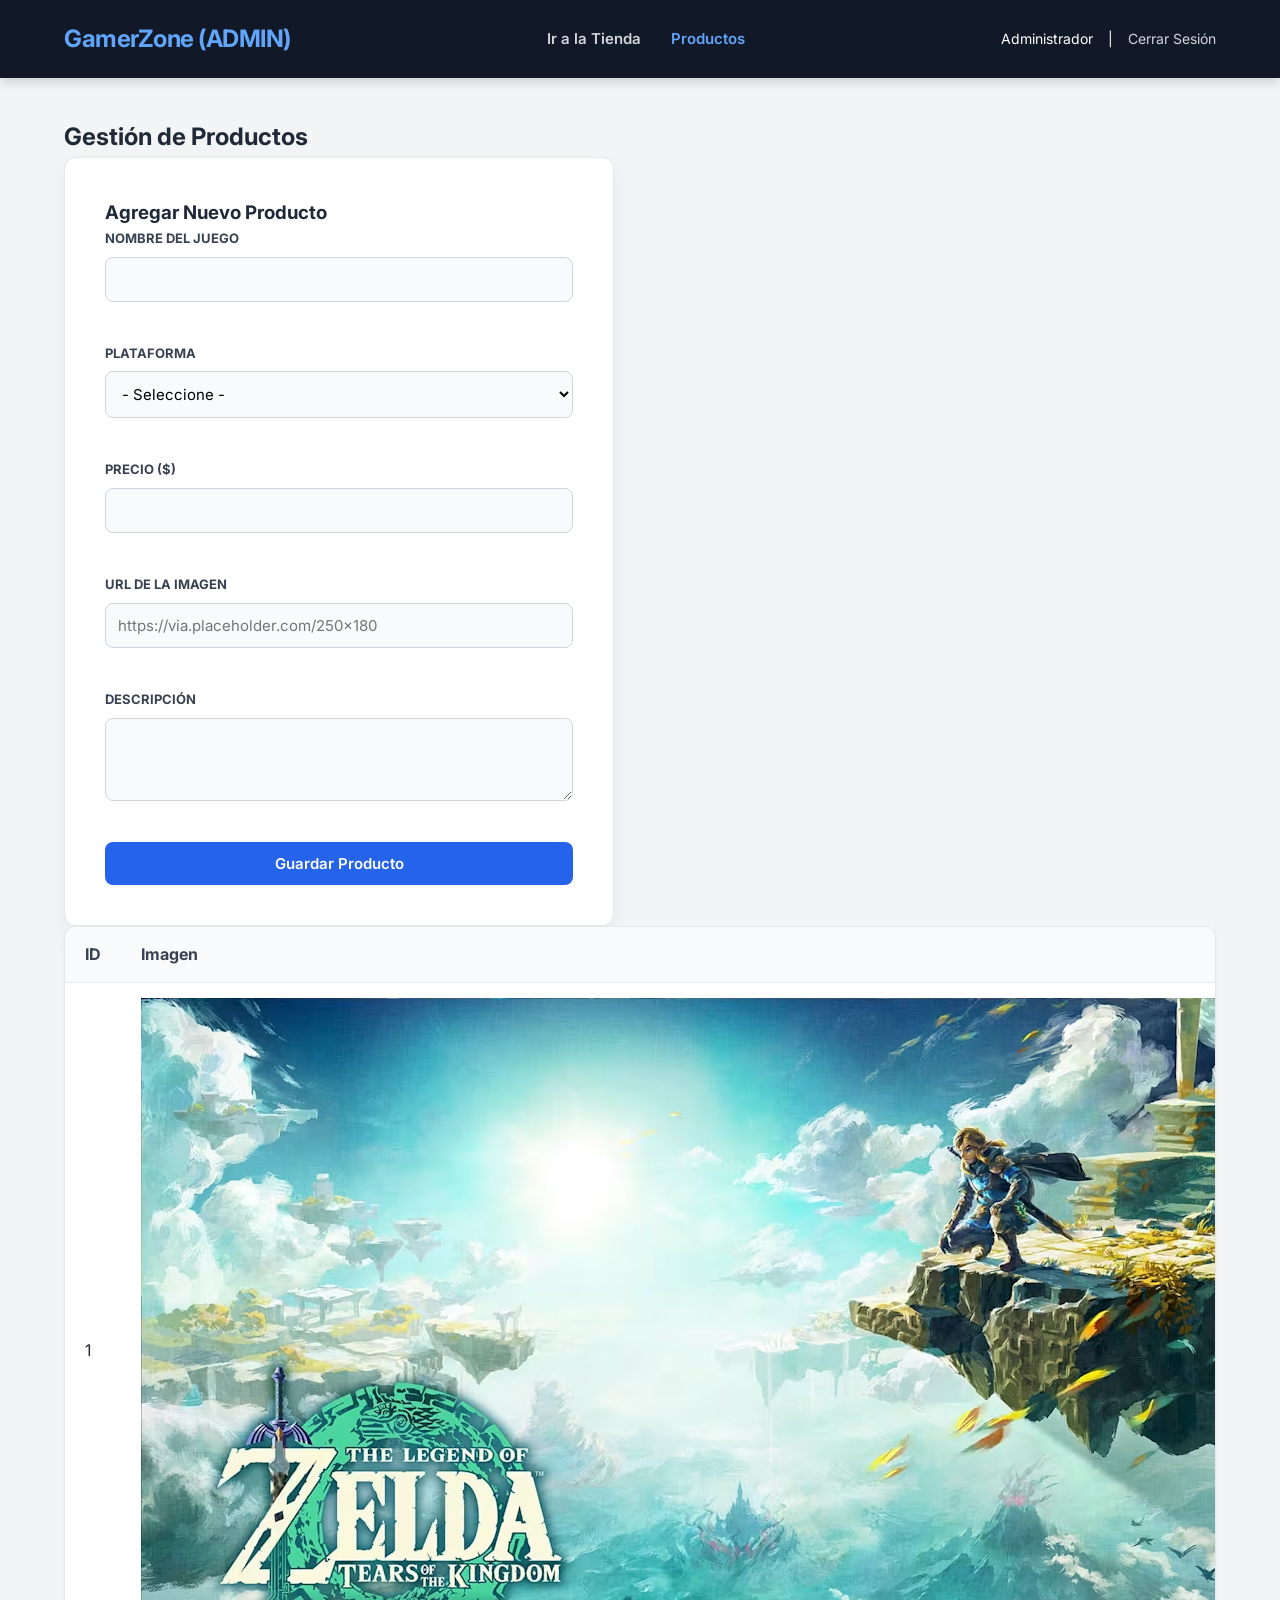
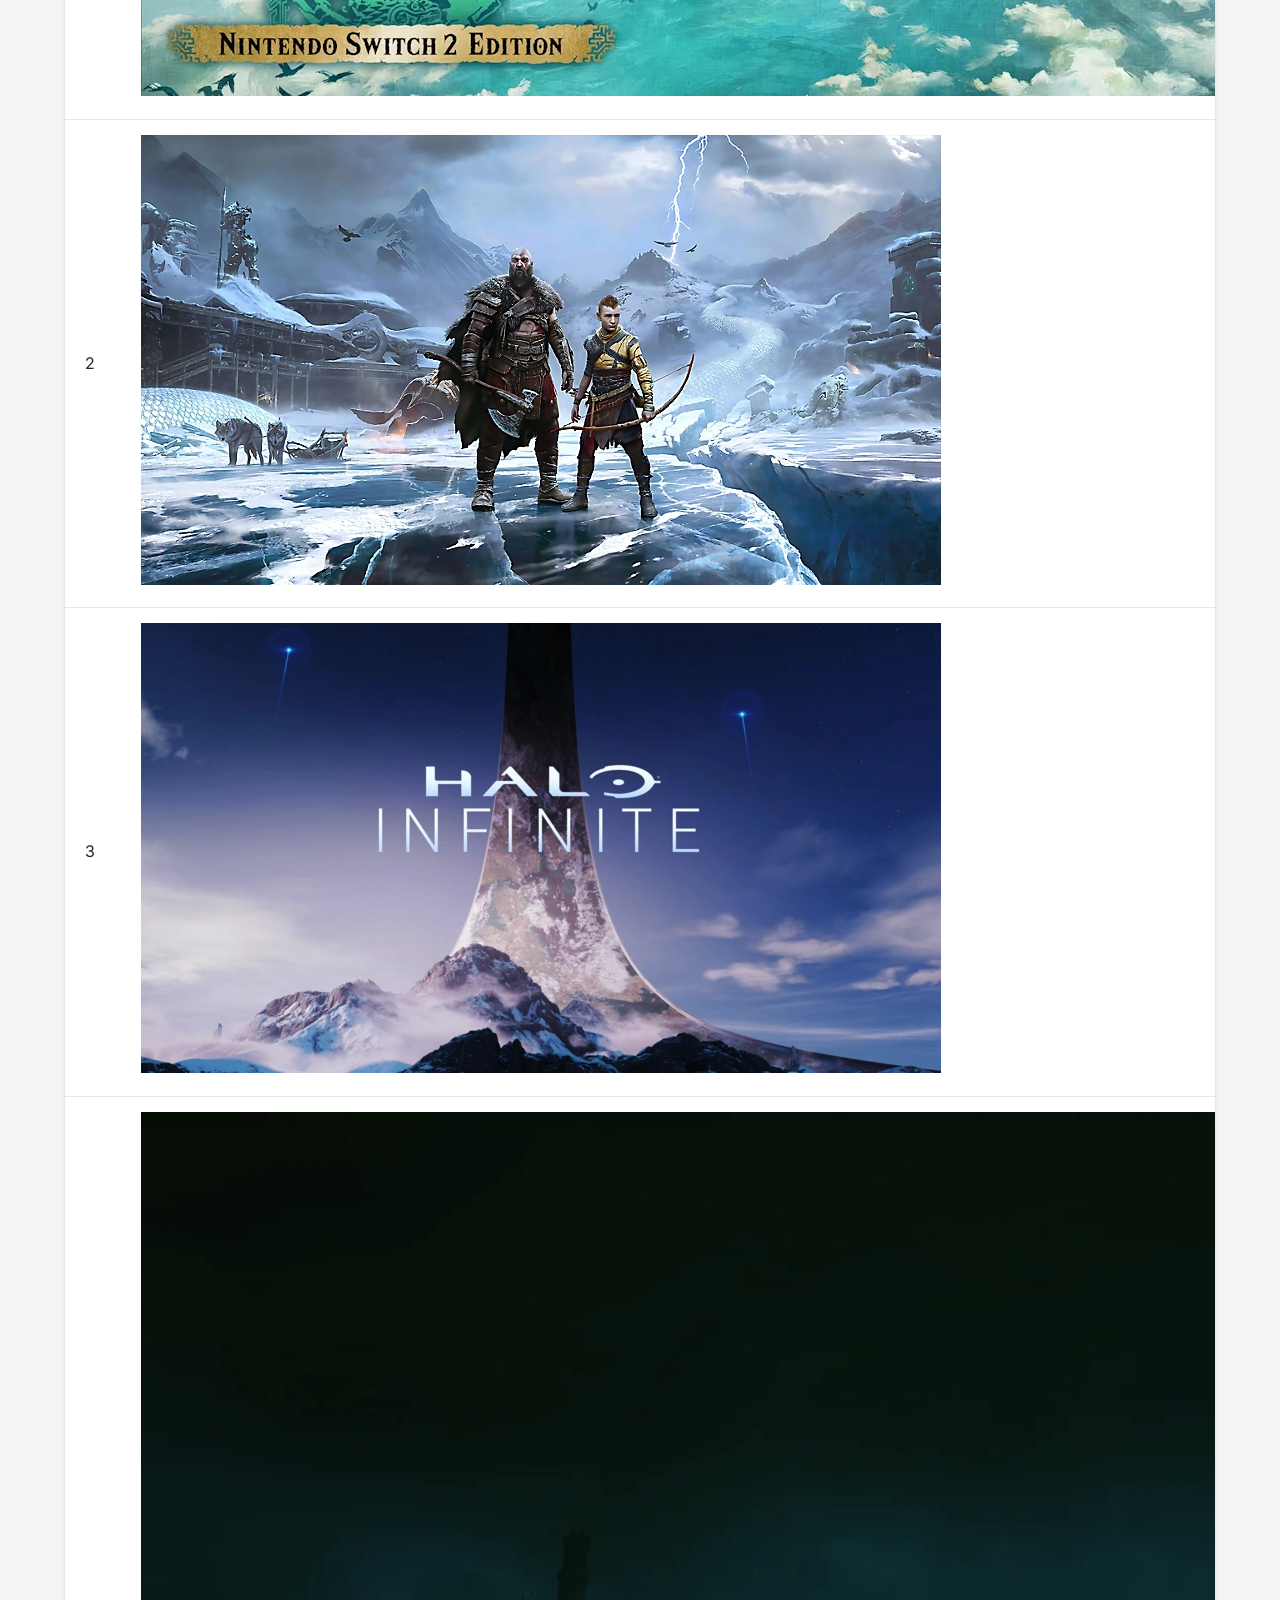
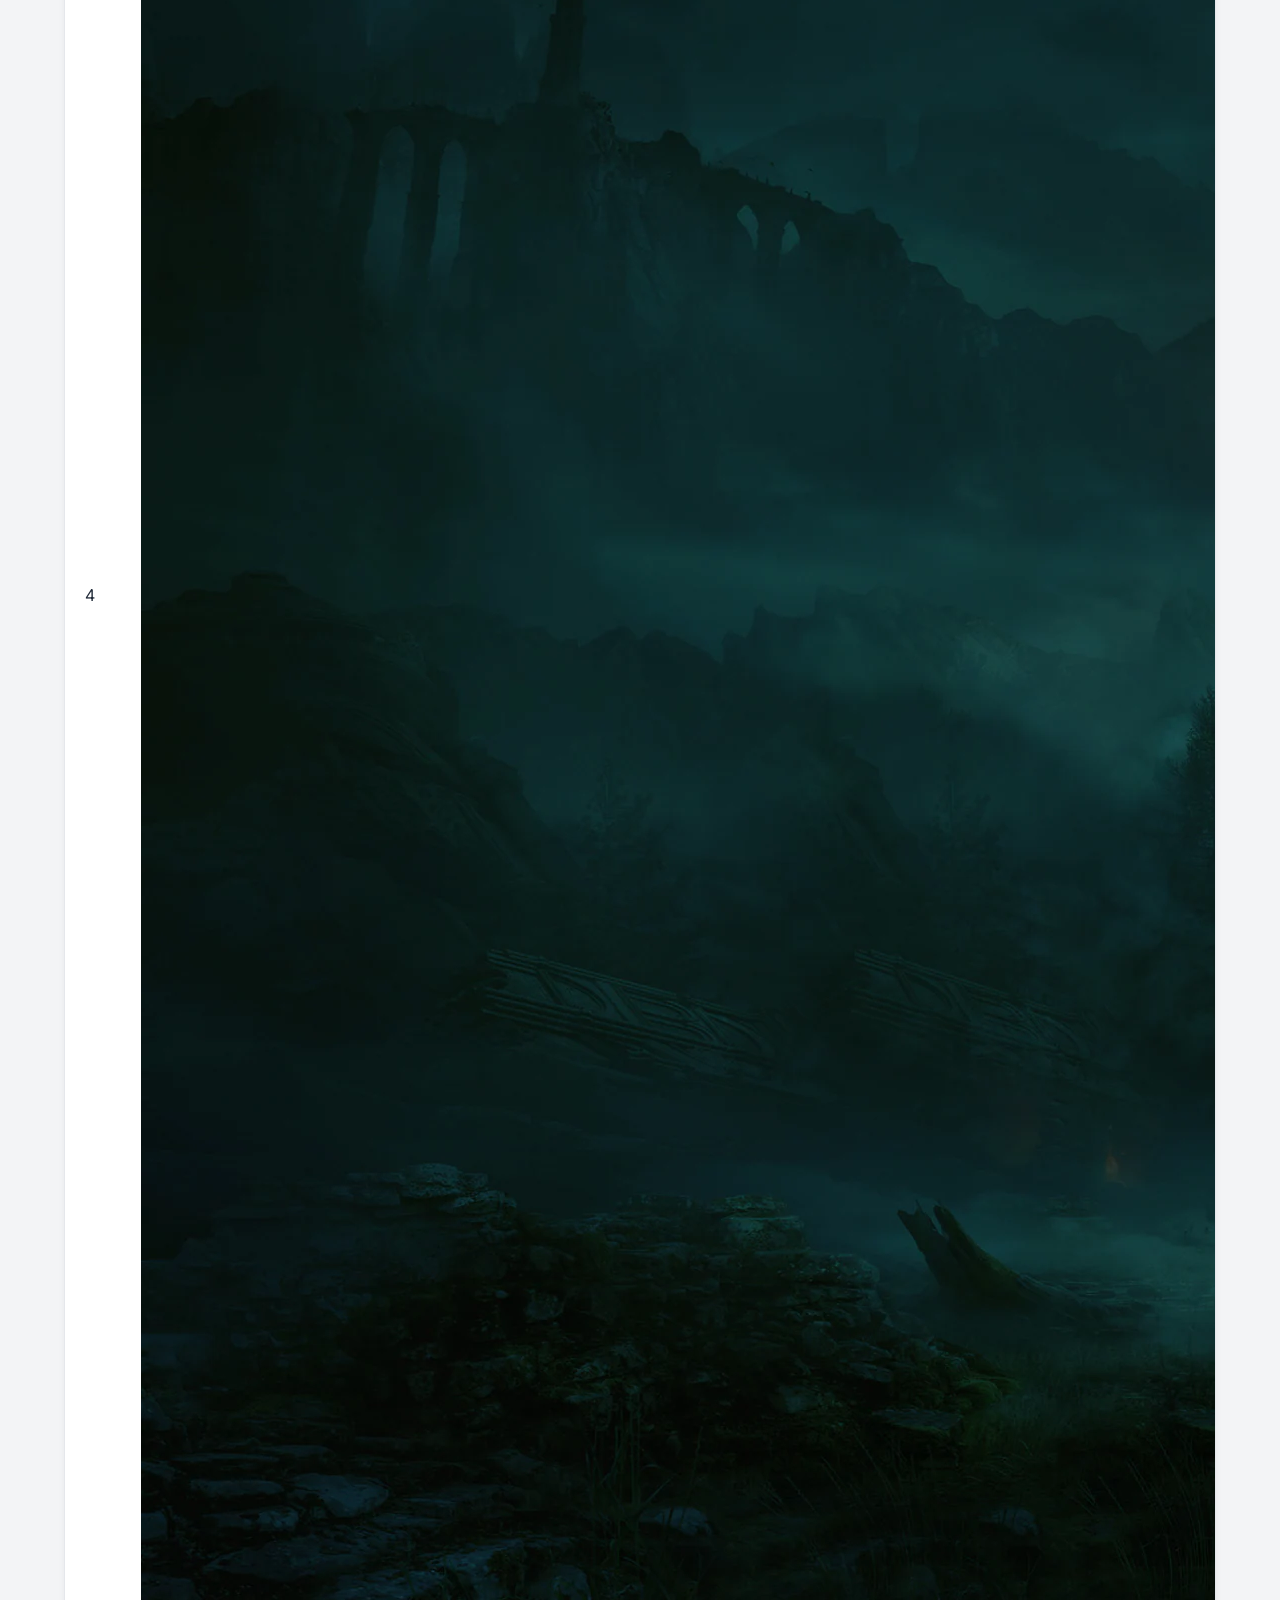
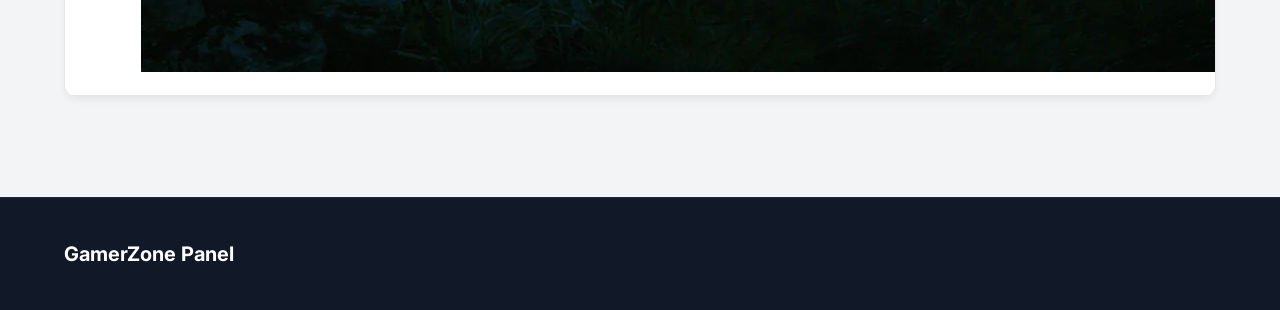
==== admin-productos.html @ f662b7b7 "Primer commit FullStack2" ====
<!DOCTYPE html>
<html lang="es">
<head>
    <meta charset="UTF-8">
    <meta name="viewport" content="width=device-width, initial-scale=1.0">
    <title>GamerZone | Panel de Administración</title>
    <link rel="stylesheet" href="css/style.css">
</head>
<body>

    <header>
        <div class="logo">
            <h1>GamerZone (ADMIN)</h1>
        </div>
        <nav>
            <ul class="nav-links">
                <li><a href="index.html">Ir a la Tienda</a></li>
                <li><a href="admin-productos.html" class="active">Productos</a></li>
            </ul>
        </nav>
        <div class="user-actions">
            <span>Administrador</span> | 
            <a href="login.html">Cerrar Sesión</a>
        </div>
    </header>

    <main class="admin-container">
        <h2>Gestión de Productos</h2>

        <!-- FORMULARIO DE CREACIÓN Y EDICIÓN -->
        <div class="form-box admin-form-box">
            <h3 id="form-titulo">Agregar Nuevo Producto</h3>
            <form id="form-admin-producto" novalidate>
                <input type="hidden" id="prod-id">

                <div class="form-row">
                    <div class="form-group">
                        <label for="prod-nombre">NOMBRE DEL JUEGO</label>
                        <input type="text" id="prod-nombre" maxlength="100">
                        <span class="error-msg" id="error-prod-nombre"></span>
                    </div>

                    <div class="form-group">
                        <label for="prod-plataforma">PLATAFORMA</label>
                        <select id="prod-plataforma">
                            <option value="">- Seleccione -</option>
                            <option value="PlayStation 5">PlayStation 5</option>
                            <option value="Xbox Series X">Xbox Series X</option>
                            <option value="Nintendo Switch">Nintendo Switch</option>
                            <option value="PC / Steam">PC / Steam</option>
                        </select>
                        <span class="error-msg" id="error-prod-plataforma"></span>
                    </div>
                </div>

                <div class="form-row">
                    <div class="form-group">
                        <label for="prod-precio">PRECIO ($)</label>
                        <input type="number" id="prod-precio" min="1">
                        <span class="error-msg" id="error-prod-precio"></span>
                    </div>

                    <div class="form-group">
                        <label for="prod-imagen">URL DE LA IMAGEN</label>
                        <input type="text" id="prod-imagen" placeholder="https://via.placeholder.com/250x180">
                        <span class="error-msg" id="error-prod-imagen"></span>
                    </div>
                </div>

                <div class="form-group">
                    <label for="prod-descripcion">DESCRIPCIÓN</label>
                    <textarea id="prod-descripcion" rows="3" maxlength="300"></textarea>
                    <span class="error-msg" id="error-prod-descripcion"></span>
                </div>

                <div class="admin-btn-group">
                    <button type="submit" class="btn-submit" id="btn-guardar-prod">Guardar Producto</button>
                    <button type="button" class="btn-cancelar" id="btn-cancelar-prod" onclick="limpiarFormularioAdmin()" style="display:none;">Cancelar Edición</button>
                </div>
            </form>
        </div>

        <!-- TABLA DE PRODUCTOS -->
        <div class="table-responsive">
            <table class="admin-table">
                <thead>
                    <tr>
                        <th>ID</th>
                        <th>Imagen</th>
                        <th>Nombre</th>
                        <th>Plataforma</th>
                        <th>Precio</th>
                        <th>Acciones</th>
                    </tr>
                </thead>
                <tbody id="tabla-productos-body">
                    <!-- Se renderiza desde JS -->
                </tbody>
            </table>
        </div>
    </main>

    <footer>
        <div class="footer-content">
            <div class="footer-logo">GamerZone Panel</div>
        </div>
    </footer>

    <script src="js/productos.js"></script>
    <script src="js/admin.js"></script>
</body>
</html>
---- css/style.css ----
@import url('https://fonts.googleapis.com/css2?family=Inter:wght@400;600;700&display=swap');

/* RESET GENERAL */
* {
    margin: 0;
    padding: 0;
    box-sizing: border-box;
    font-family: 'Inter', system-ui, sans-serif;
}

body {
    background-color: #f3f4f6; /* Gris muy claro y moderno */
    color: #1f2937;
    line-height: 1.6;
}

/* CABECERA Y NAVEGACIÓN (Estilo Dark) */
header {
    display: flex;
    justify-content: space-between;
    align-items: center;
    padding: 20px 5%;
    background-color: #111827;
    color: white;
    box-shadow: 0 4px 10px rgba(0, 0, 0, 0.15);
    position: sticky;
    top: 0;
    z-index: 100;
}

header .logo h1 {
    font-size: 24px;
    font-weight: 700;
    color: #60a5fa; /* Azul gamer */
    letter-spacing: -0.5px;
}

nav .nav-links {
    list-style: none;
    display: flex;
    gap: 30px;
}

nav .nav-links a {
    text-decoration: none;
    color: #d1d5db;
    font-weight: 600;
    font-size: 15px;
    transition: color 0.3s ease;
}

nav .nav-links a.active, nav .nav-links a:hover {
    color: #60a5fa;
}

.user-actions {
    display: flex;
    align-items: center;
    gap: 15px;
    font-size: 14px;
}

.user-actions a {
    text-decoration: none;
    color: #d1d5db;
    transition: color 0.3s ease;
}

.user-actions a:hover {
    color: white;
}

.cart-icon {
    background: #2563eb;
    padding: 8px 16px;
    border-radius: 20px;
    color: white !important;
    font-weight: 700;
    display: flex;
    align-items: center;
    gap: 5px;
    transition: background 0.3s ease;
}

.cart-icon:hover {
    background: #1d4ed8;
}

/* BANNER PRINCIPAL (HERO) */
main {
    padding: 40px 5%;
}

.hero {
    display: flex;
    justify-content: space-between;
    align-items: center;
    background: linear-gradient(135deg, #1e3a8a 0%, #3b82f6 100%);
    color: white;
    padding: 60px;
    border-radius: 16px;
    margin-bottom: 50px;
    box-shadow: 0 15px 30px rgba(37, 99, 235, 0.2);
}

.hero-text {
    width: 55%;
}

.hero-text h2 {
    font-size: 42px;
    margin-bottom: 15px;
    font-weight: 700;
    line-height: 1.2;
}

.hero-text p {
    font-size: 18px;
    margin-bottom: 30px;
    color: #bfdbfe;
}

.hero-image .placeholder-img {
    width: 350px;
    height: 220px;
    background: rgba(255, 255, 255, 0.1);
    border: 2px dashed rgba(255, 255, 255, 0.4);
    border-radius: 12px;
    display: flex;
    justify-content: center;
    align-items: center;
    font-weight: bold;
    font-size: 18px;
    backdrop-filter: blur(5px);
}

/* GRID Y TARJETAS DE JUEGOS */
.grid-productos {
    display: grid;
    grid-template-columns: repeat(auto-fill, minmax(240px, 1fr));
    gap: 30px;
    margin-top: 30px;
}

.card-producto {
    background-color: #ffffff;
    border: 1px solid #e5e7eb;
    border-radius: 12px;
    padding: 20px;
    text-align: center;
    box-shadow: 0 4px 6px rgba(0,0,0,0.03);
    display: flex;
    flex-direction: column;
    justify-content: space-between;
    transition: transform 0.3s ease, box-shadow 0.3s ease;
}

.card-producto:hover {
    transform: translateY(-8px);
    box-shadow: 0 12px 20px rgba(0,0,0,0.1);
}

.card-producto img {
    width: 100%;
    height: 180px;
    object-fit: cover;
    border-radius: 8px;
    margin-bottom: 15px;
}

.card-producto h4 {
    font-size: 18px;
    margin-bottom: 10px;
    color: #111827;
}

.card-producto .plataforma {
    font-size: 12px;
    background-color: #e0f2fe;
    color: #0369a1;
    font-weight: 700;
    padding: 4px 10px;
    border-radius: 20px;
    display: inline-block;
    margin-bottom: 12px;
}

.card-producto .precio {
    font-size: 22px;
    font-weight: 800;
    color: #16a34a; /* Verde precio */
    margin-bottom: 20px;
}

/* BOTONES GLOBALES */
.btn-primary, .btn-submit, .btn-pagar {
    display: inline-block;
    width: 100%;
    padding: 12px 20px;
    background-color: #2563eb;
    color: #ffffff;
    border: none;
    text-decoration: none;
    font-weight: 600;
    font-size: 15px;
    border-radius: 8px;
    cursor: pointer;
    transition: background-color 0.3s ease;
}

.btn-primary:hover, .btn-submit:hover, .btn-pagar:hover {
    background-color: #1d4ed8;
}

/* FORMULARIOS (LOGIN, REGISTRO, ADMIN) */
.form-container {
    display: flex;
    justify-content: center;
    align-items: center;
    padding: 40px 0;
}

.form-box {
    background: #fff;
    border: 1px solid #e5e7eb;
    padding: 40px;
    width: 100%;
    max-width: 550px;
    border-radius: 12px;
    box-shadow: 0 10px 25px rgba(0,0,0,0.05);
}

.form-header {
    text-align: center;
    margin-bottom: 30px;
}

.form-header h2 {
    color: #2563eb;
    margin-bottom: 5px;
}

.form-header h3 {
    color: #6b7280;
    font-size: 16px;
    font-weight: 400;
}

.form-group {
    display: flex;
    flex-direction: column;
    margin-bottom: 18px;
}

.form-group label {
    font-size: 13px;
    font-weight: 700;
    margin-bottom: 8px;
    color: #374151;
}

.form-group input, .form-group select, .form-group textarea {
    padding: 12px;
    border: 1px solid #d1d5db;
    border-radius: 8px;
    font-size: 15px;
    background-color: #f9fafb;
    transition: border-color 0.3s ease, box-shadow 0.3s ease;
}

.form-group input:focus, .form-group select:focus, .form-group textarea:focus {
    outline: none;
    border-color: #2563eb;
    background-color: #fff;
    box-shadow: 0 0 0 3px rgba(37, 99, 235, 0.15);
}

.error-msg {
    color: #ef4444;
    font-size: 12px;
    margin-top: 5px;
    font-weight: 600;
    min-height: 18px;
}

/* CARRITO DE COMPRAS */
.cart-layout {
    display: flex;
    gap: 40px;
    margin-top: 30px;
}

.cart-items {
    flex: 2;
    display: flex;
    flex-direction: column;
    gap: 20px;
}

.item-carrito {
    display: flex;
    align-items: center;
    justify-content: space-between;
    background: #fff;
    padding: 20px;
    border: 1px solid #e5e7eb;
    border-radius: 12px;
    box-shadow: 0 2px 4px rgba(0,0,0,0.02);
}

.item-carrito img {
    width: 100px;
    height: 75px;
    object-fit: cover;
    border-radius: 6px;
}

.info-item {
    flex: 1;
    margin-left: 20px;
}

.controles-cantidad {
    display: flex;
    align-items: center;
    gap: 12px;
    background: #f3f4f6;
    padding: 5px;
    border-radius: 8px;
}

.controles-cantidad button {
    width: 30px;
    height: 30px;
    background: #fff;
    border: 1px solid #d1d5db;
    border-radius: 6px;
    cursor: pointer;
    font-weight: bold;
}

.btn-eliminar {
    background: none;
    border: none;
    cursor: pointer;
    font-size: 22px;
    margin-left: 20px;
    transition: transform 0.2s;
}

.btn-eliminar:hover {
    transform: scale(1.1);
}

.cart-summary {
    flex: 1;
    background: #fff;
    padding: 30px;
    border: 1px solid #e5e7eb;
    border-radius: 12px;
    height: fit-content;
    box-shadow: 0 10px 25px rgba(0,0,0,0.05);
}

.cart-summary h3 {
    margin-bottom: 25px;
    font-size: 24px;
    border-bottom: 2px solid #f3f4f6;
    padding-bottom: 15px;
}

/* TABLA ADMINISTRADOR */
.table-responsive {
    overflow-x: auto;
    background: #fff;
    border-radius: 12px;
    box-shadow: 0 4px 6px rgba(0,0,0,0.05);
    border: 1px solid #e5e7eb;
}

.admin-table {
    width: 100%;
    border-collapse: collapse;
}

.admin-table th, .admin-table td {
    padding: 15px 20px;
    text-align: left;
    border-bottom: 1px solid #e5e7eb;
}

.admin-table th {
    background-color: #f9fafb;
    color: #374151;
    font-weight: 700;
}

.btn-accion {
    padding: 8px 12px;
    border: none;
    border-radius: 6px;
    cursor: pointer;
    font-weight: 600;
    font-size: 13px;
    color: #fff;
}

.btn-editar { background-color: #f59e0b; margin-right: 5px; }
.btn-eliminar-admin { background-color: #ef4444; }

/* FOOTER */
footer {
    background-color: #111827;
    color: #9ca3af;
    padding: 40px 5%;
    margin-top: 60px;
    border-top: 1px solid #1f2937;
}

.footer-content {
    display: flex;
    justify-content: space-between;
    align-items: center;
    flex-wrap: wrap;
    gap: 30px;
}

.footer-logo {
    font-size: 20px;
    font-weight: bold;
    color: #fff;
}

.footer-links a {
    color: #9ca3af;
    text-decoration: none;
    margin: 0 10px;
    transition: color 0.3s ease;
}

.footer-links a:hover {
    color: #60a5fa;
}

.footer-newsletter input {
    padding: 10px;
    border: none;
    border-radius: 6px 0 0 6px;
    outline: none;
}

.footer-newsletter button {
    padding: 10px 20px;
    background-color: #2563eb;
    color: white;
    border: none;
    border-radius: 0 6px 6px 0;
    cursor: pointer;
    font-weight: bold;
}
.logo-img {
    height: 50px; /* Ajusta este valor según el tamaño que quieras */
    width: auto;
    display: block;
}
/* CARRUSEL DE IMÁGENES HERO */
.carousel {
    position: relative;
    width: 380px;
    height: 220px;
    overflow: hidden;
    border-radius: 12px;
    box-shadow: 0 10px 20px rgba(0, 0, 0, 0.3);
}

.carousel-slide {
    display: none;
    width: 100%;
    height: 100%;
}

.carousel-slide.active {
    display: block;
}

.carousel-slide img {
    width: 100%;
    height: 100%;
    object-fit: cover;
}

/* BOTONES DE NAVEGACIÓN */
.carousel-btn {
    position: absolute;
    top: 50%;
    transform: translateY(-50%);
    background: rgba(17, 24, 39, 0.7);
    color: #fff;
    border: none;
    width: 35px;
    height: 35px;
    border-radius: 50%;
    cursor: pointer;
    font-size: 16px;
    display: flex;
    align-items: center;
    justify-content: center;
    transition: background 0.3s ease;
}

.carousel-btn:hover {
    background: #2563eb;
}

.carousel-btn.prev {
    left: 10px;
}

.carousel-btn.next {
    right: 10px;
}
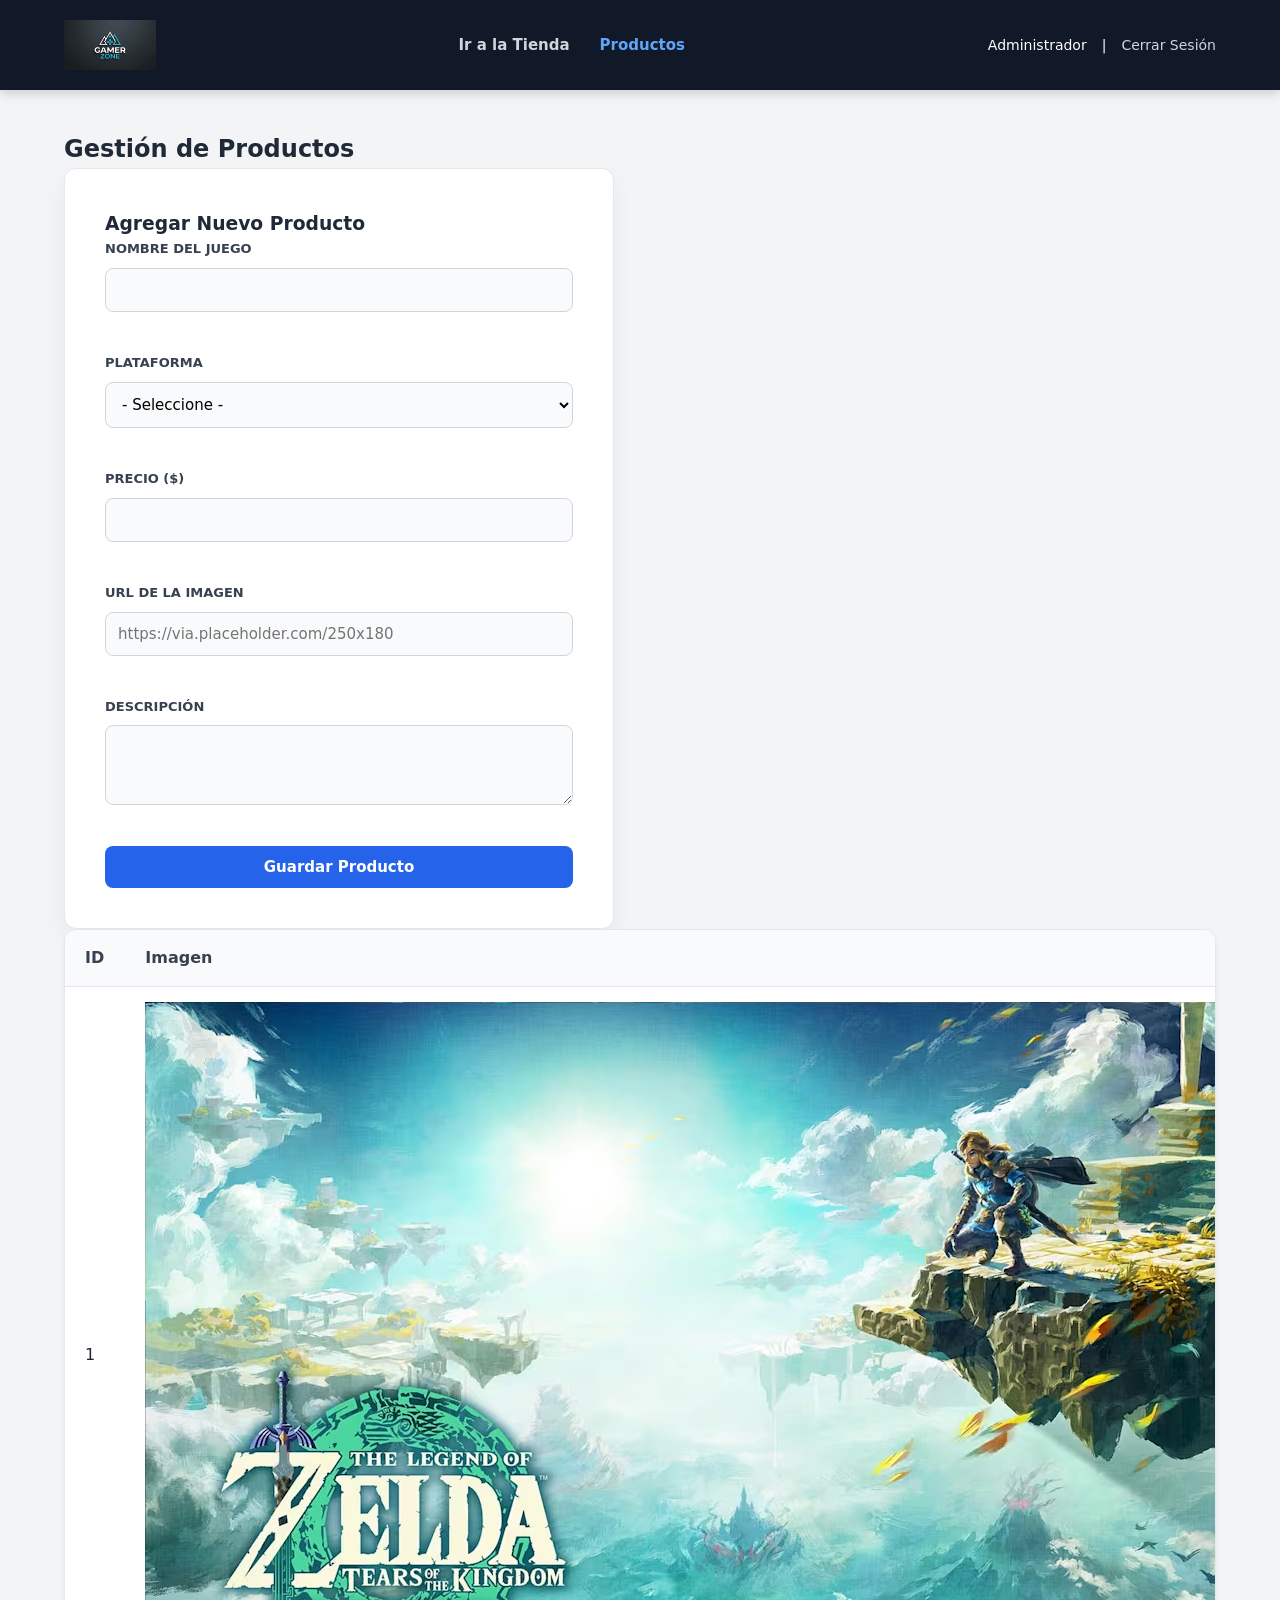
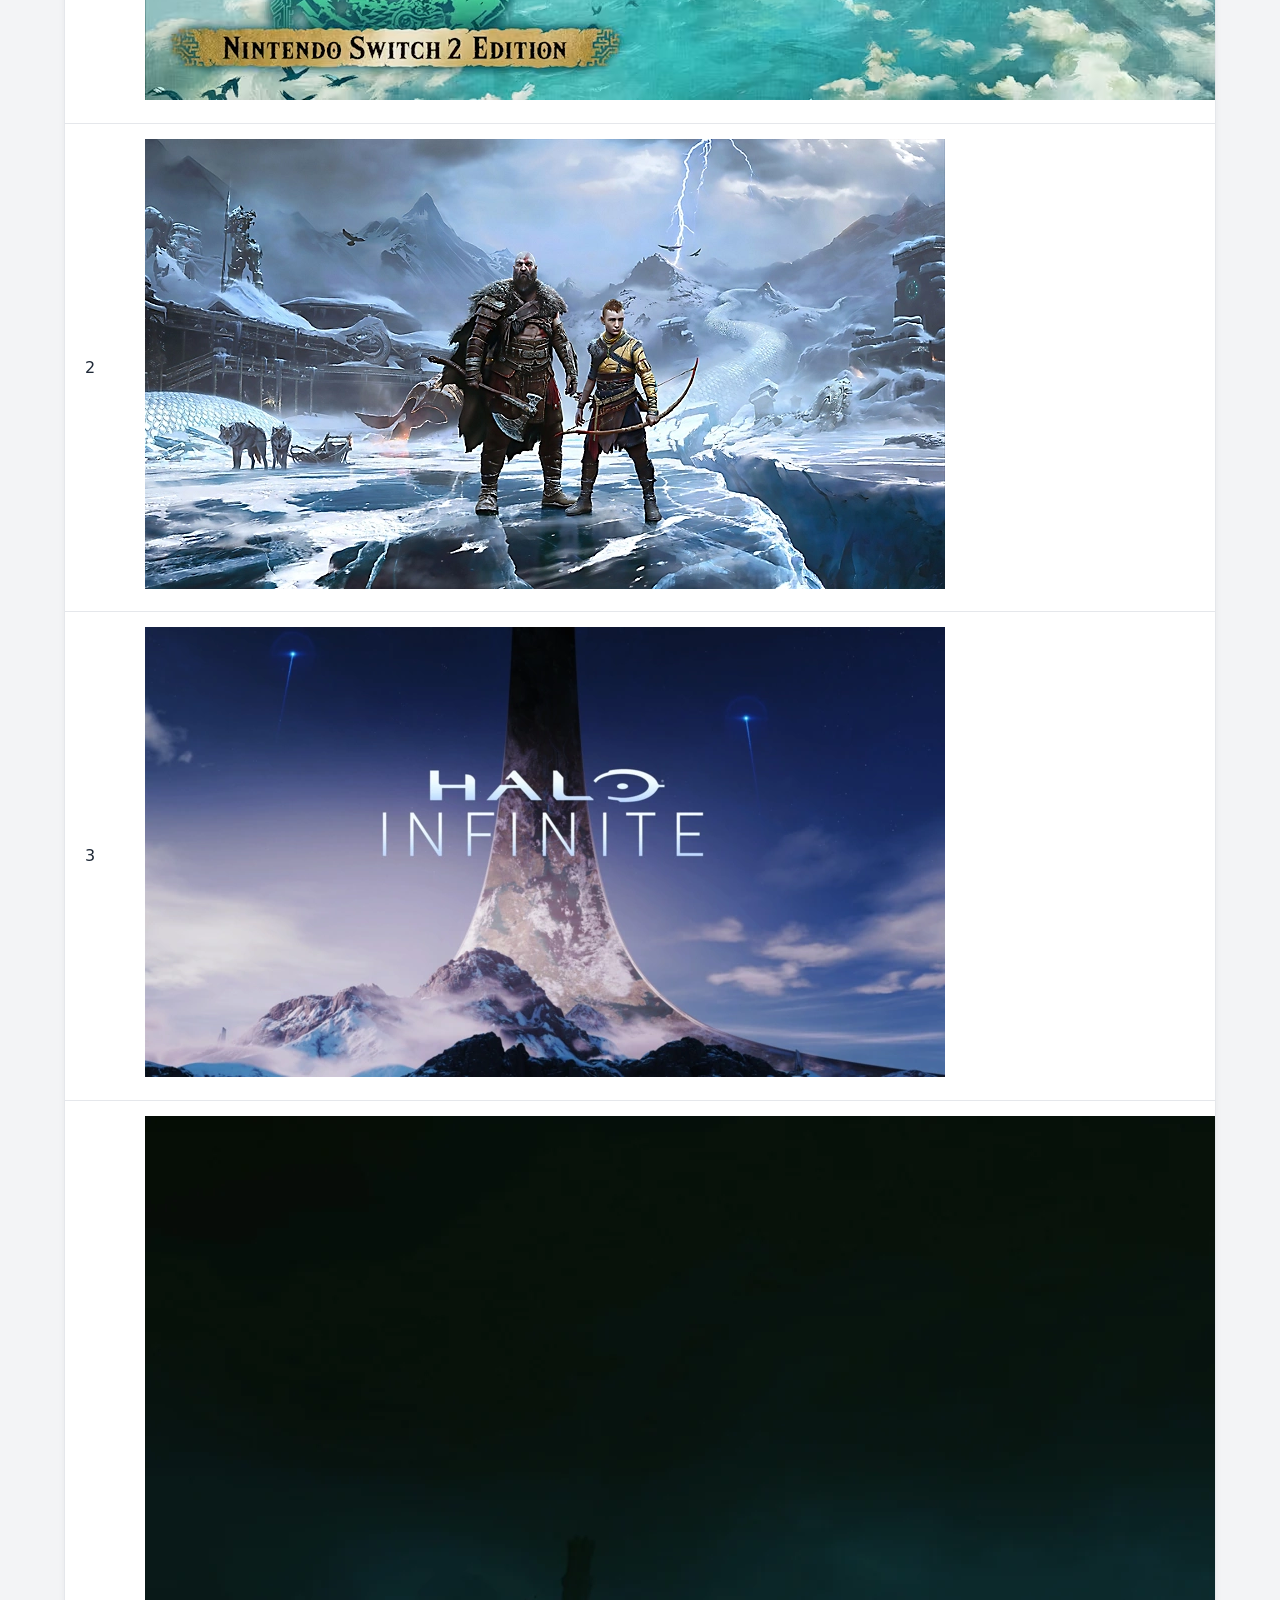
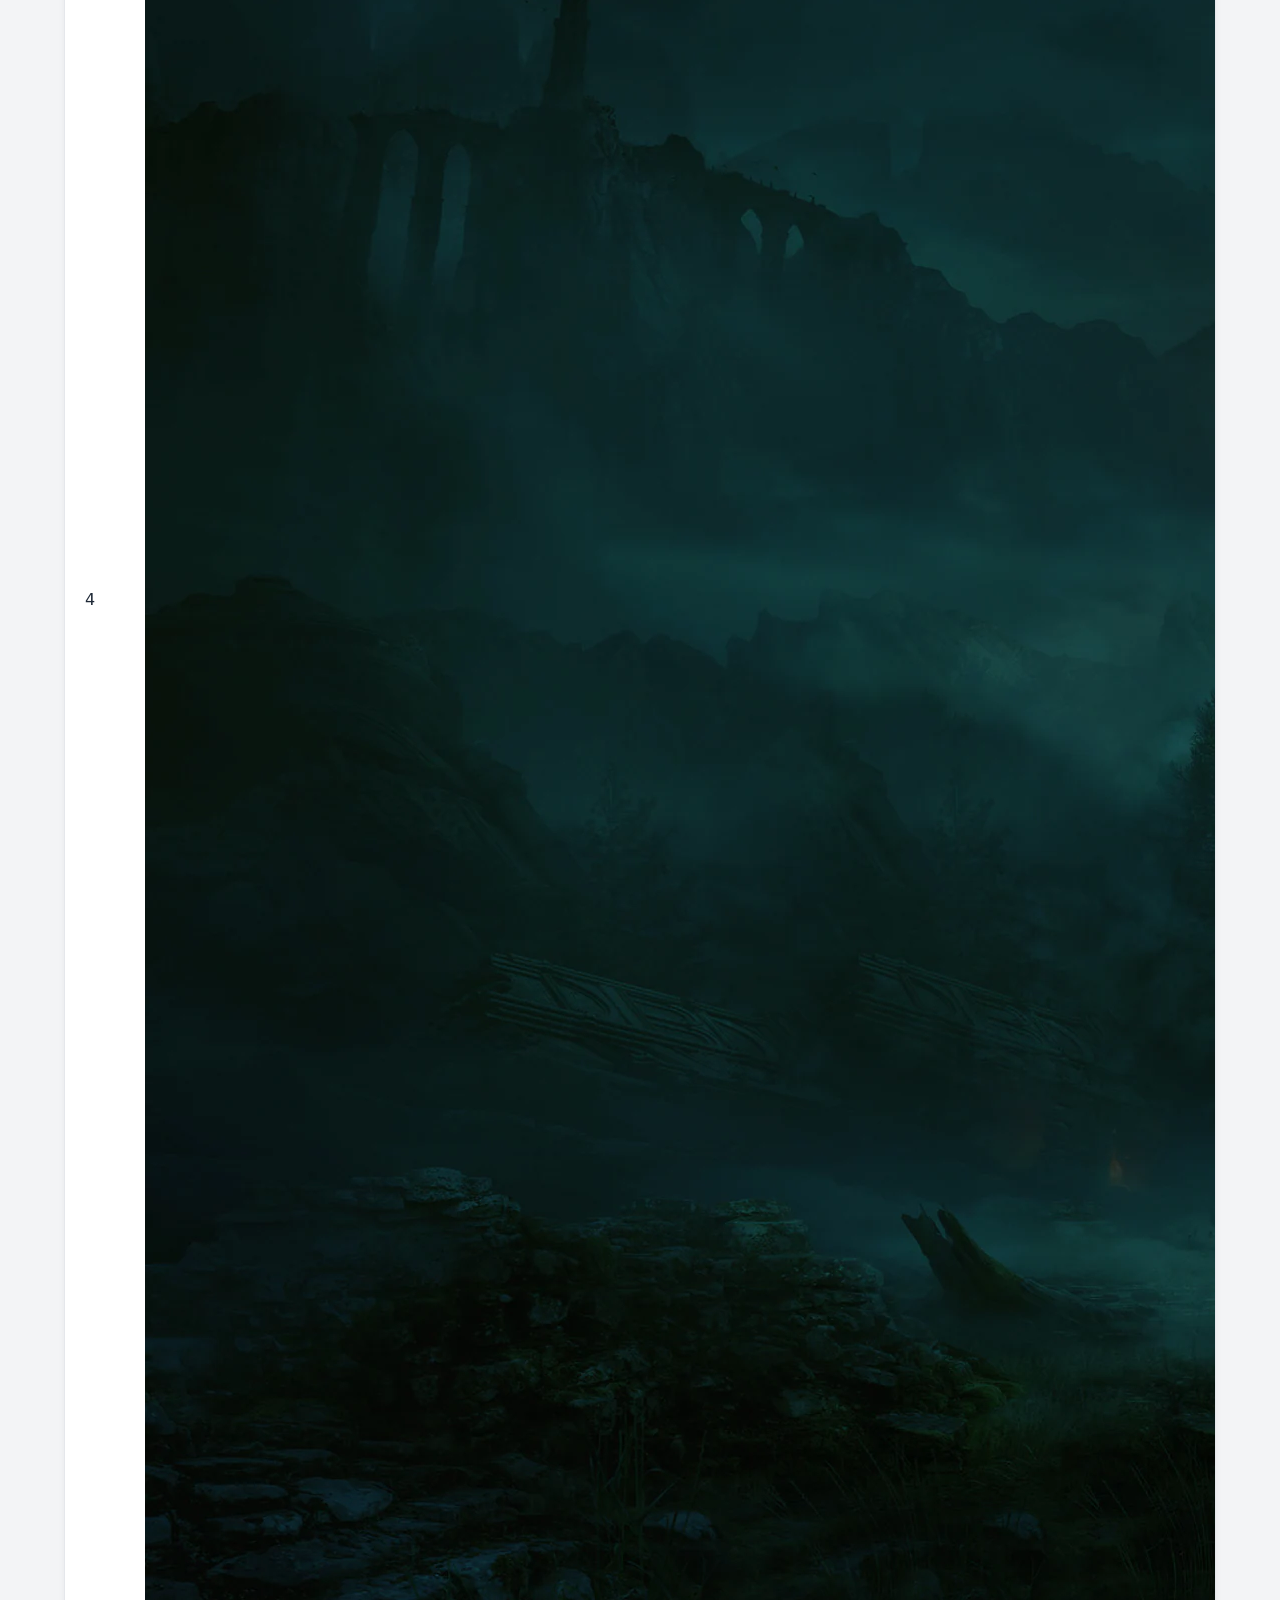
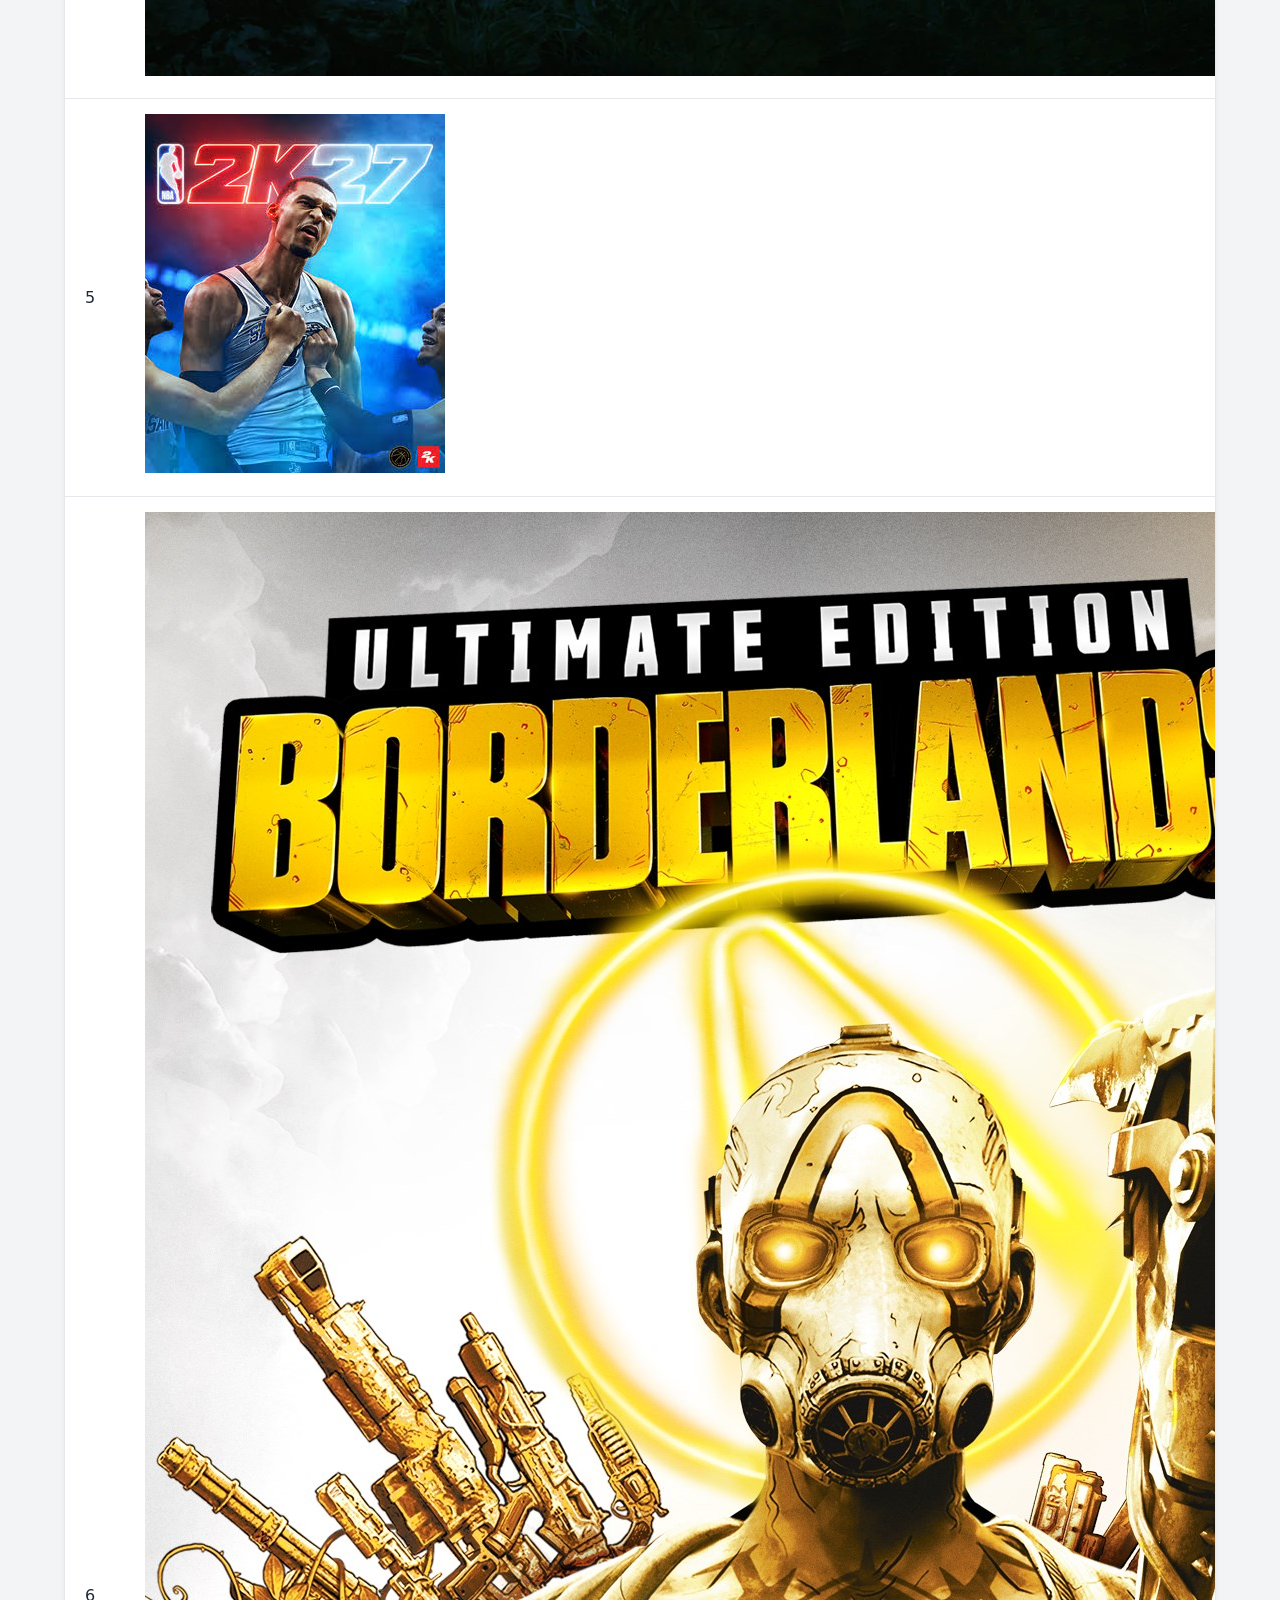
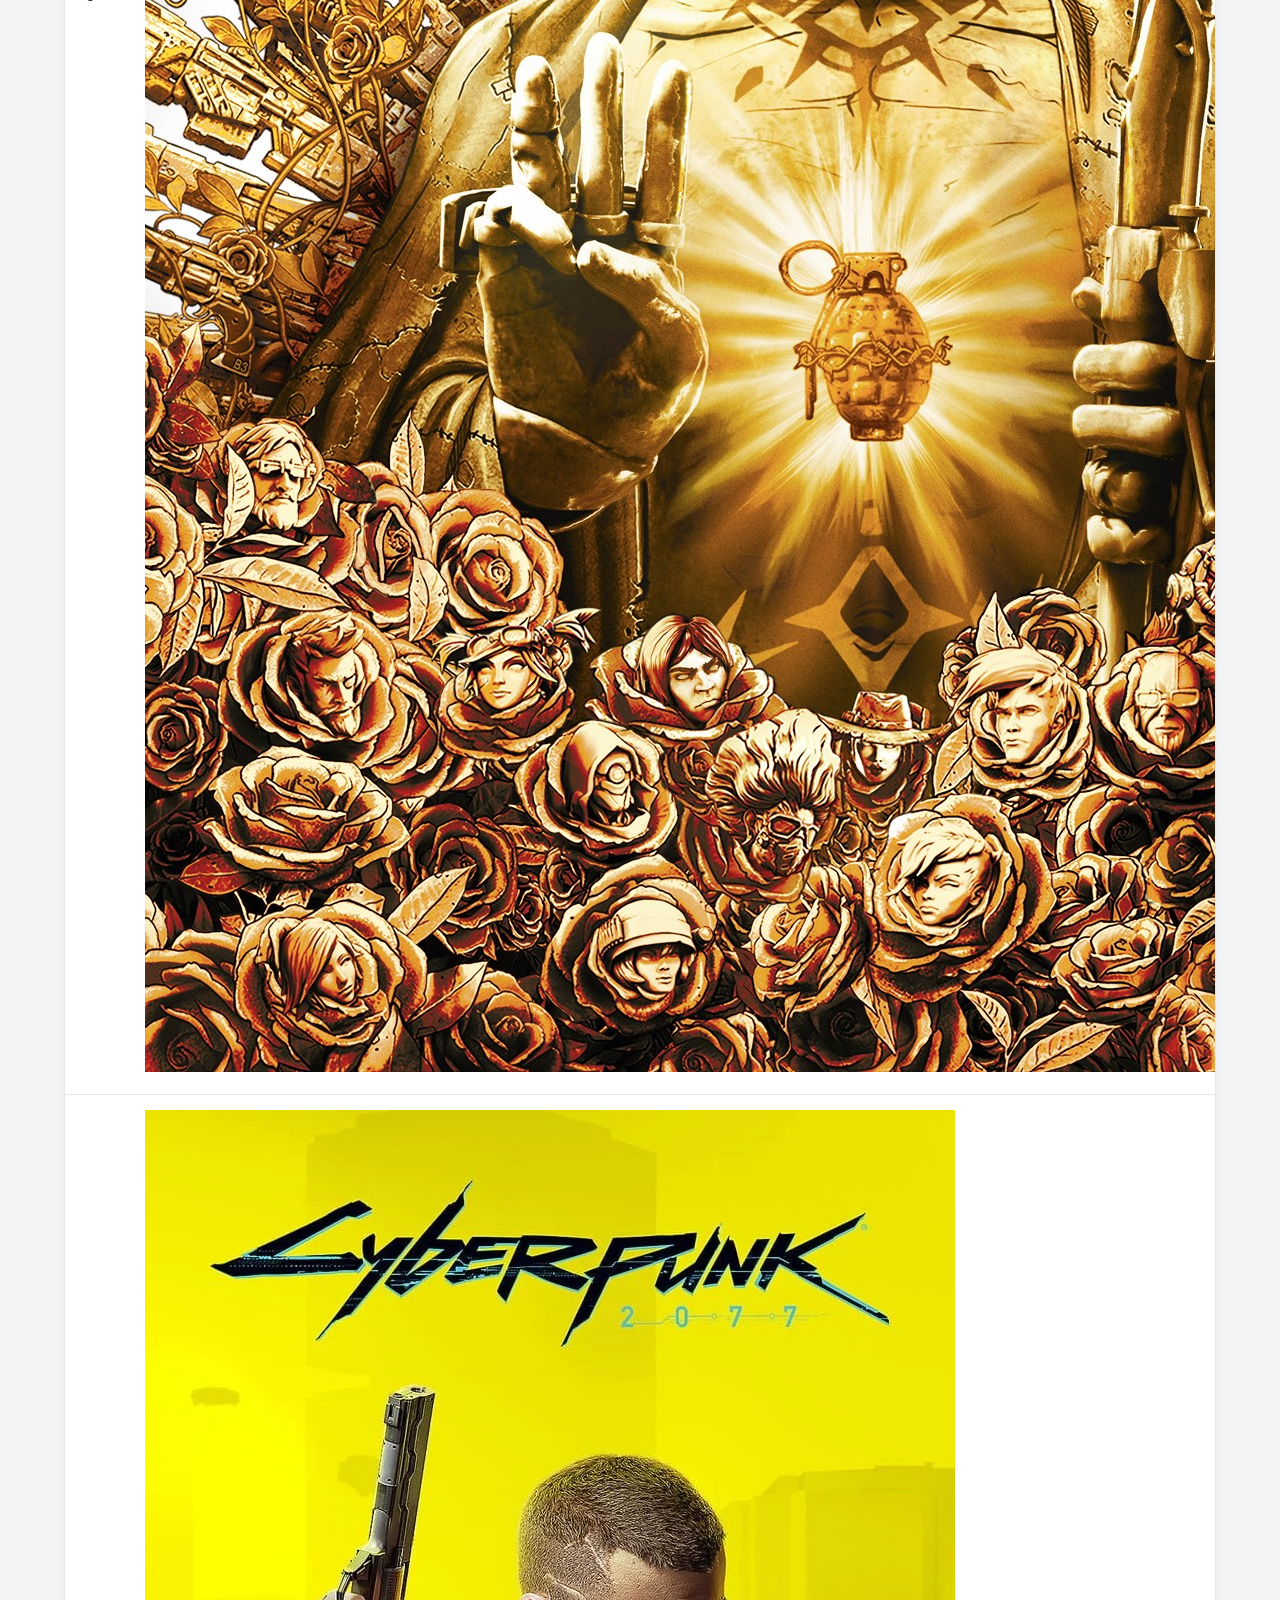
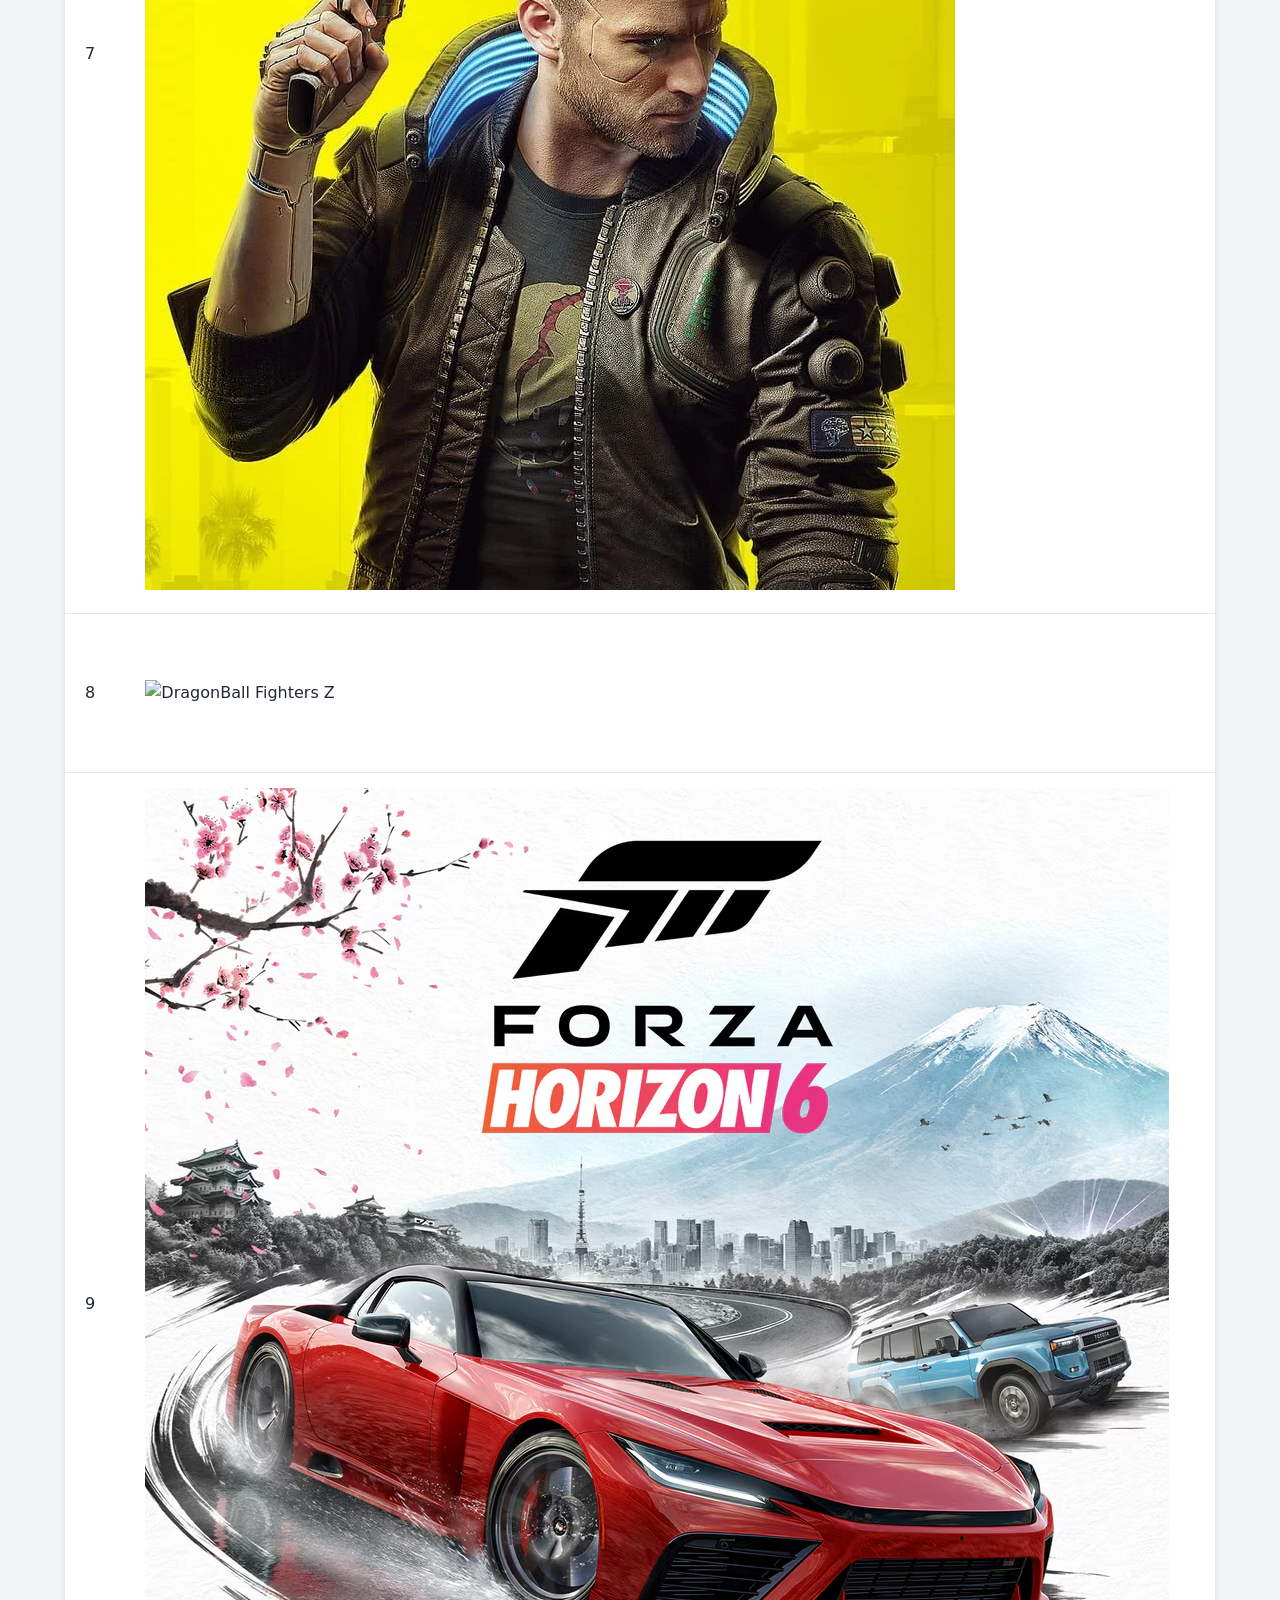
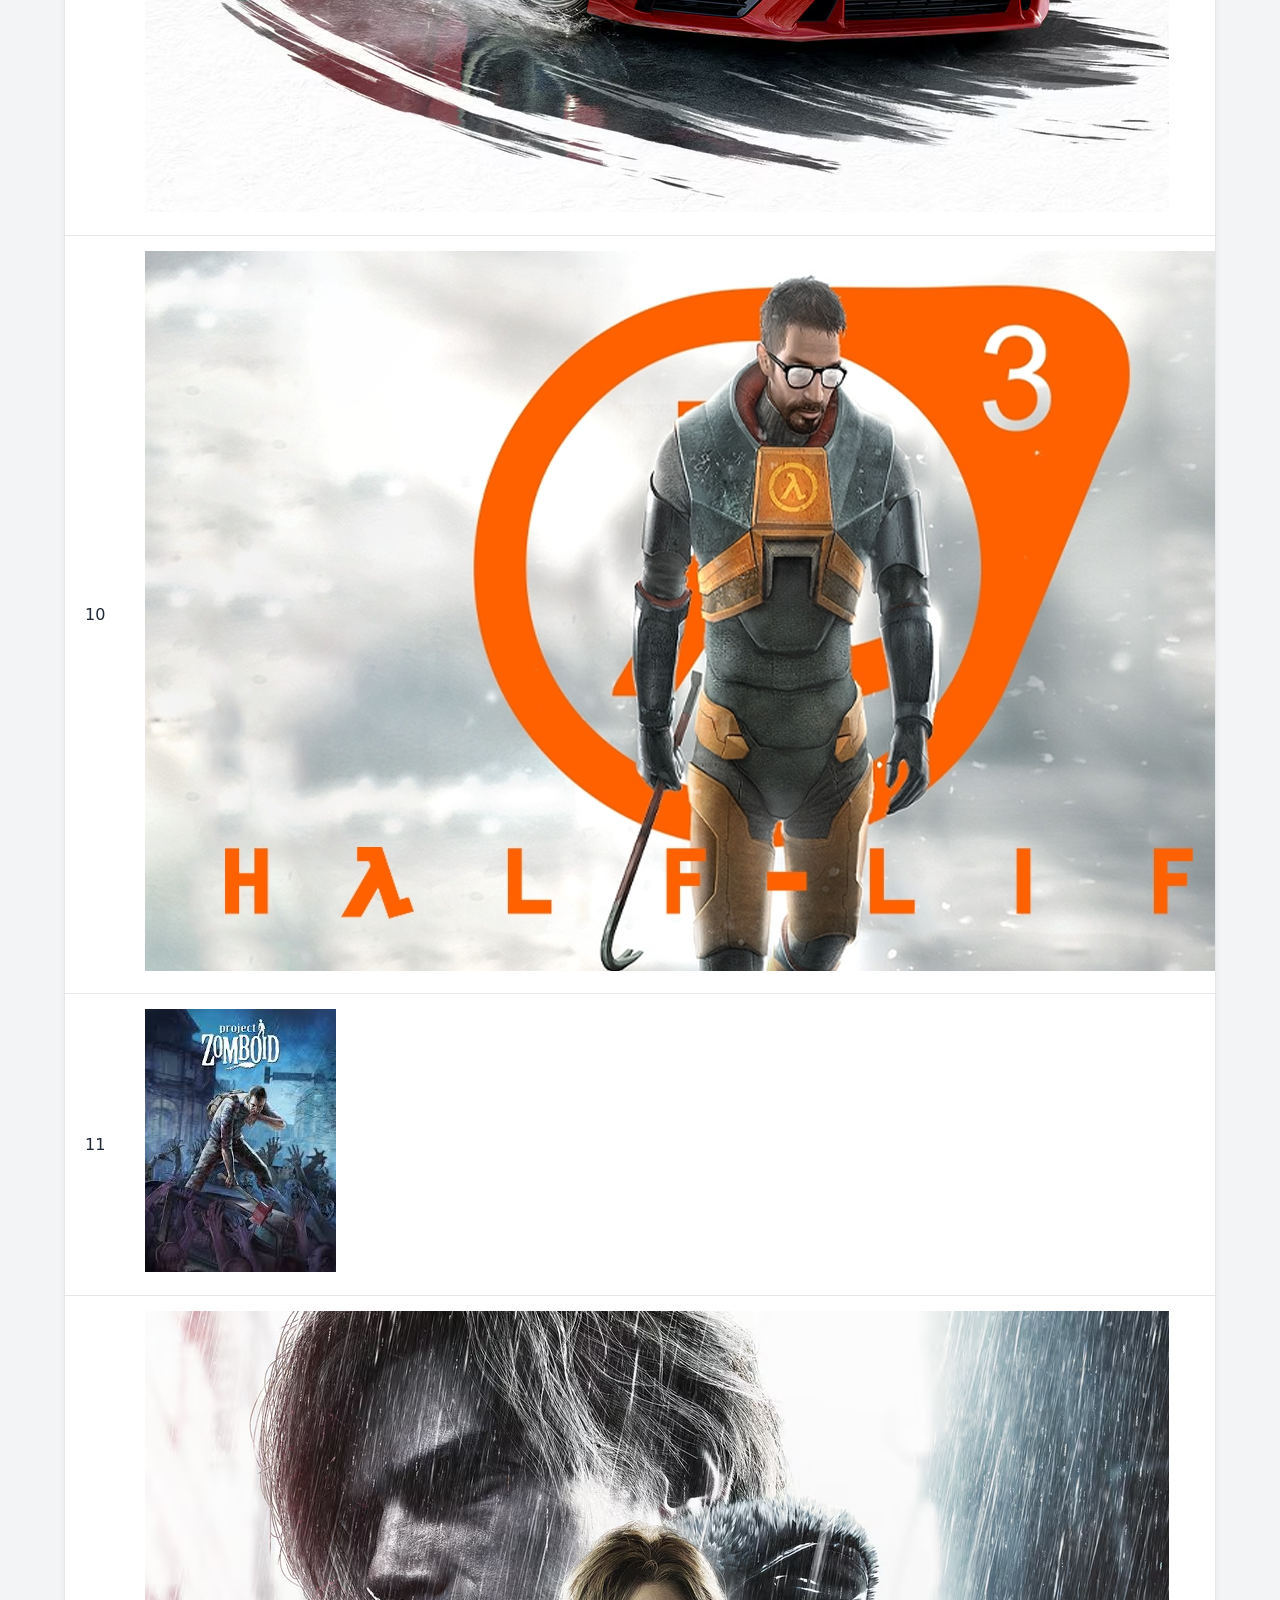
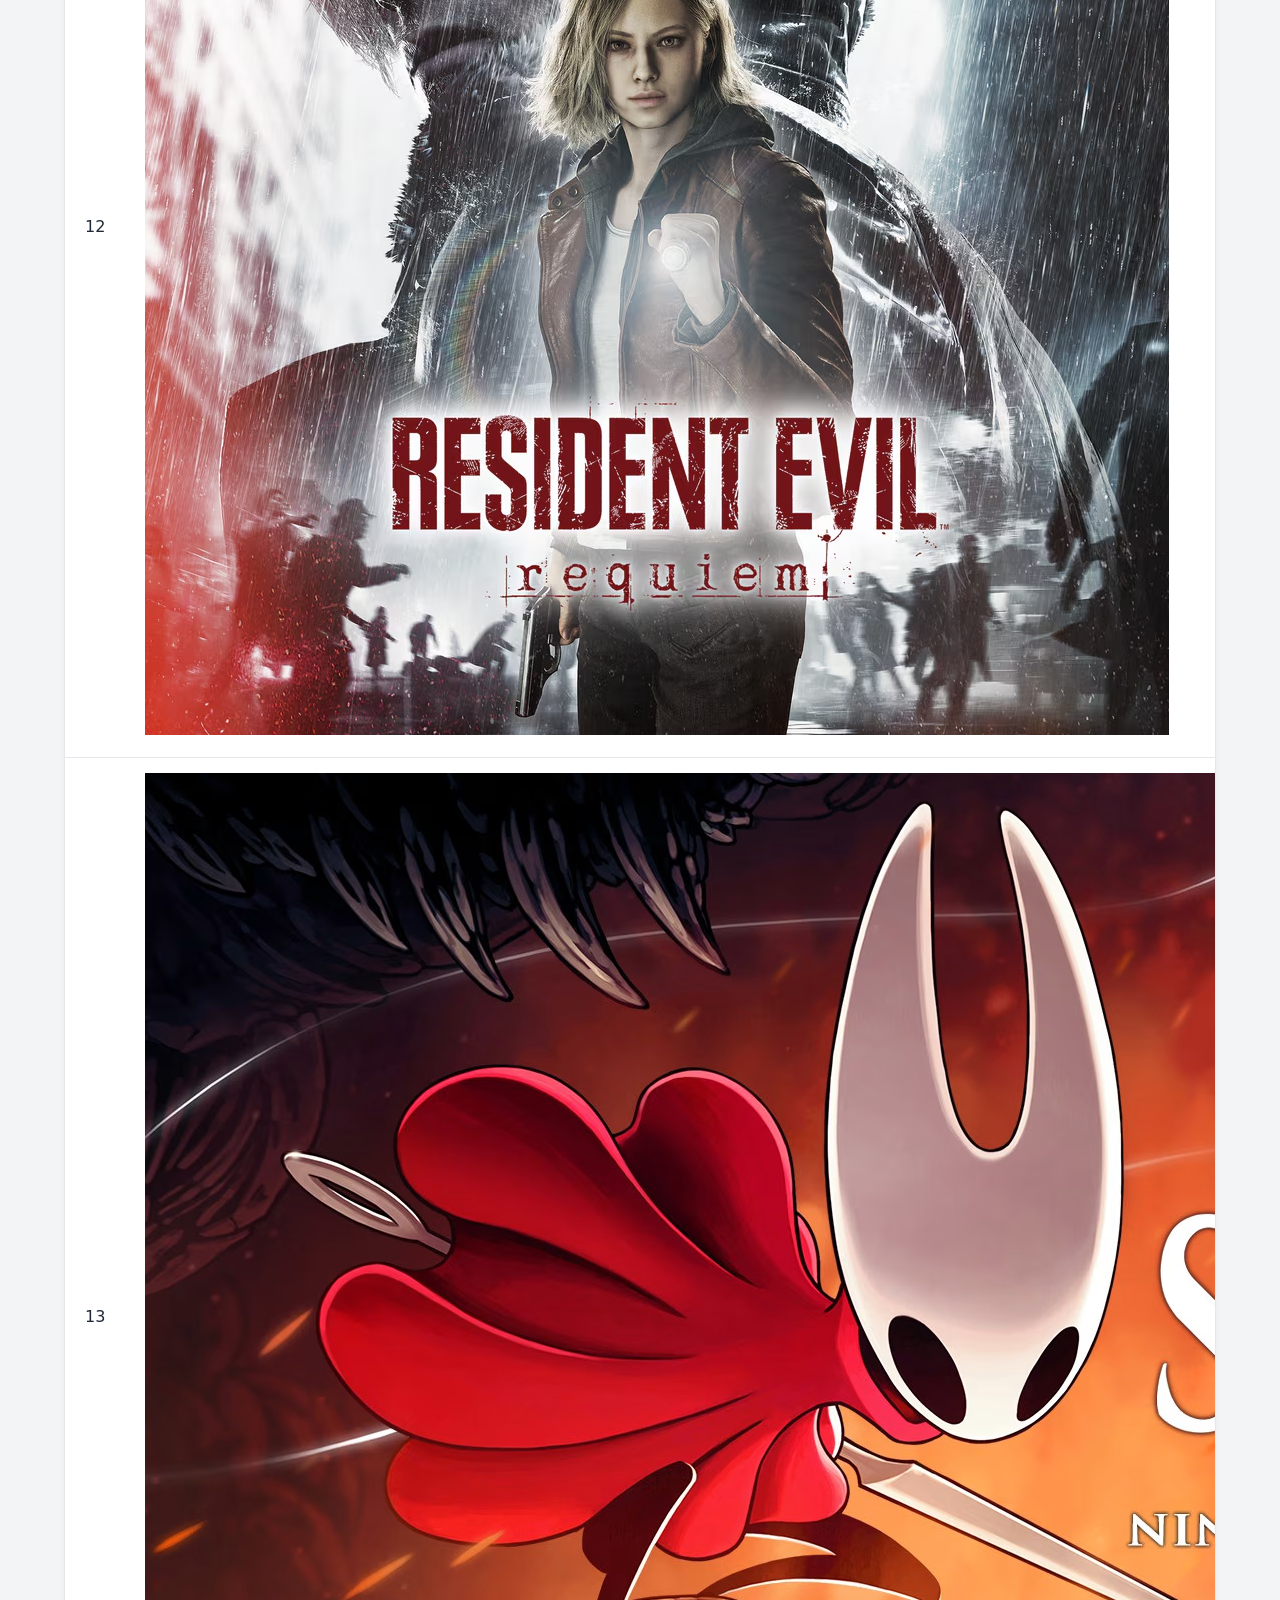
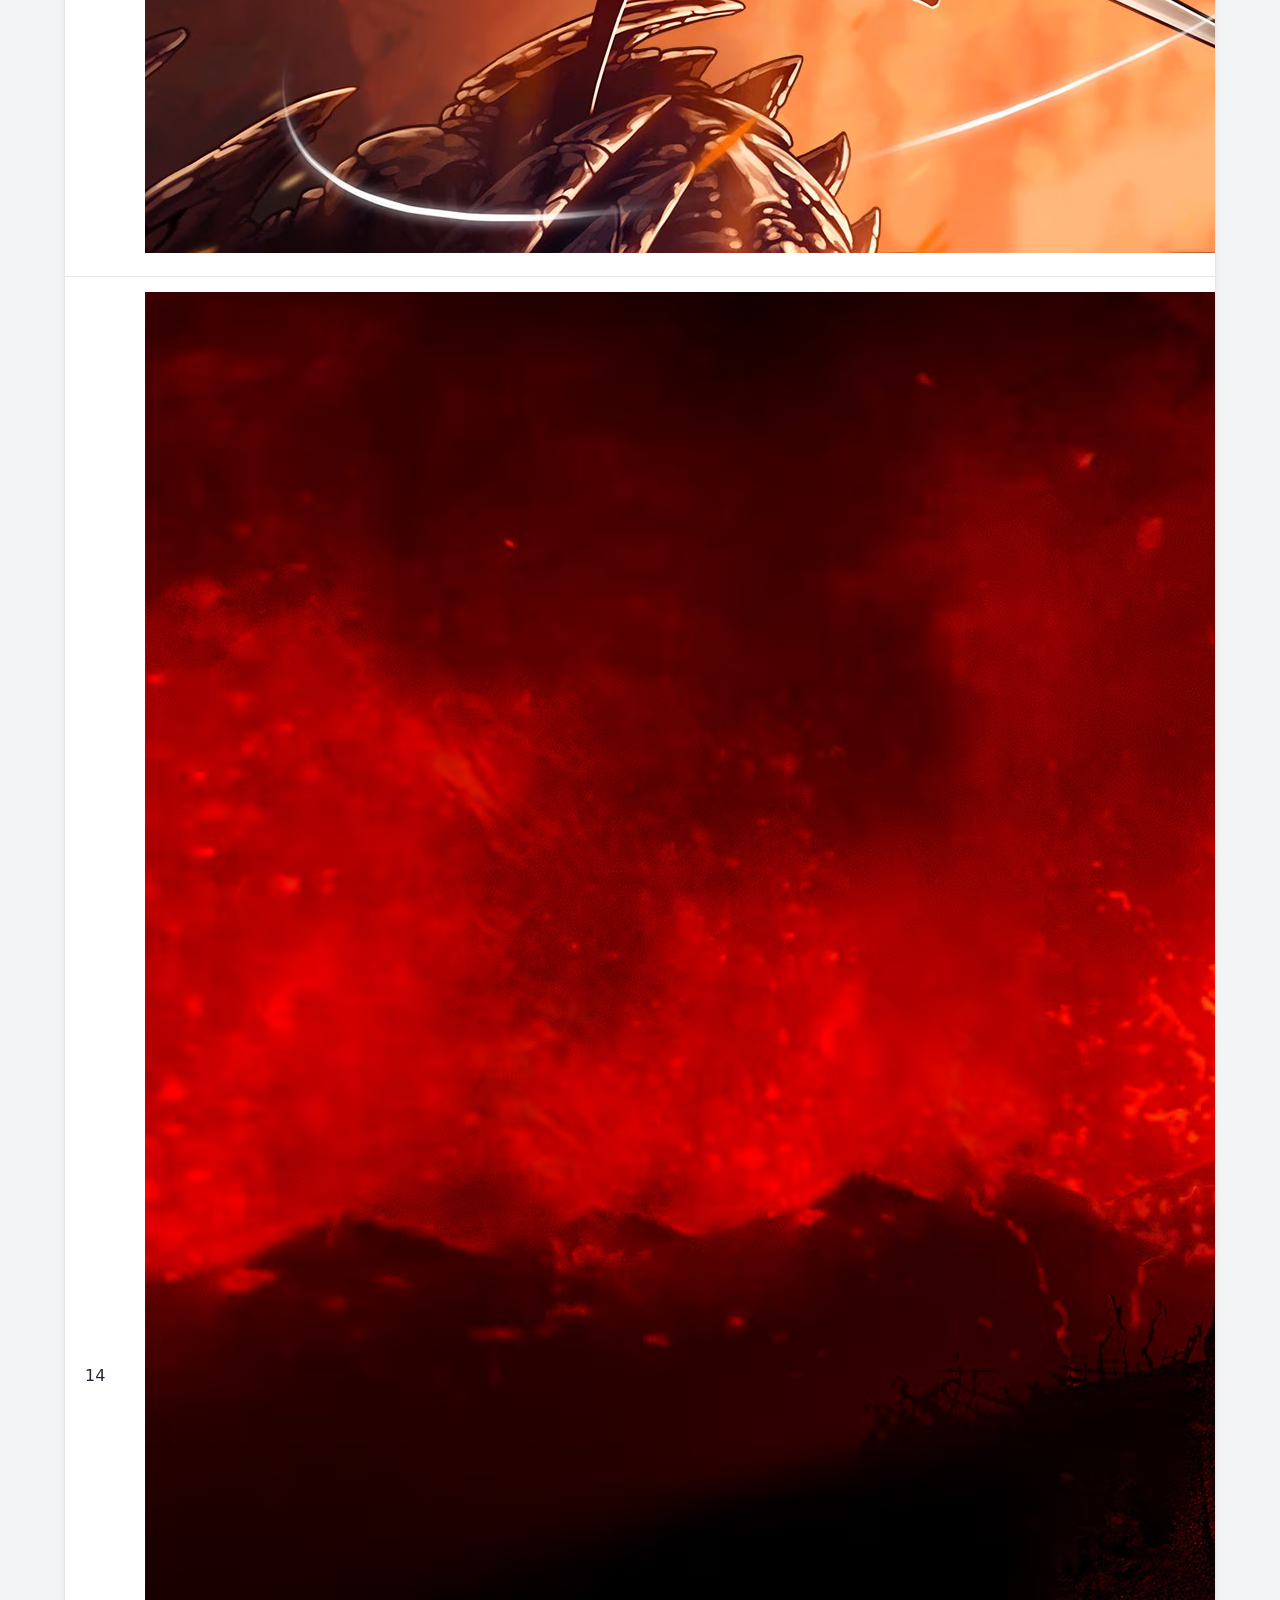
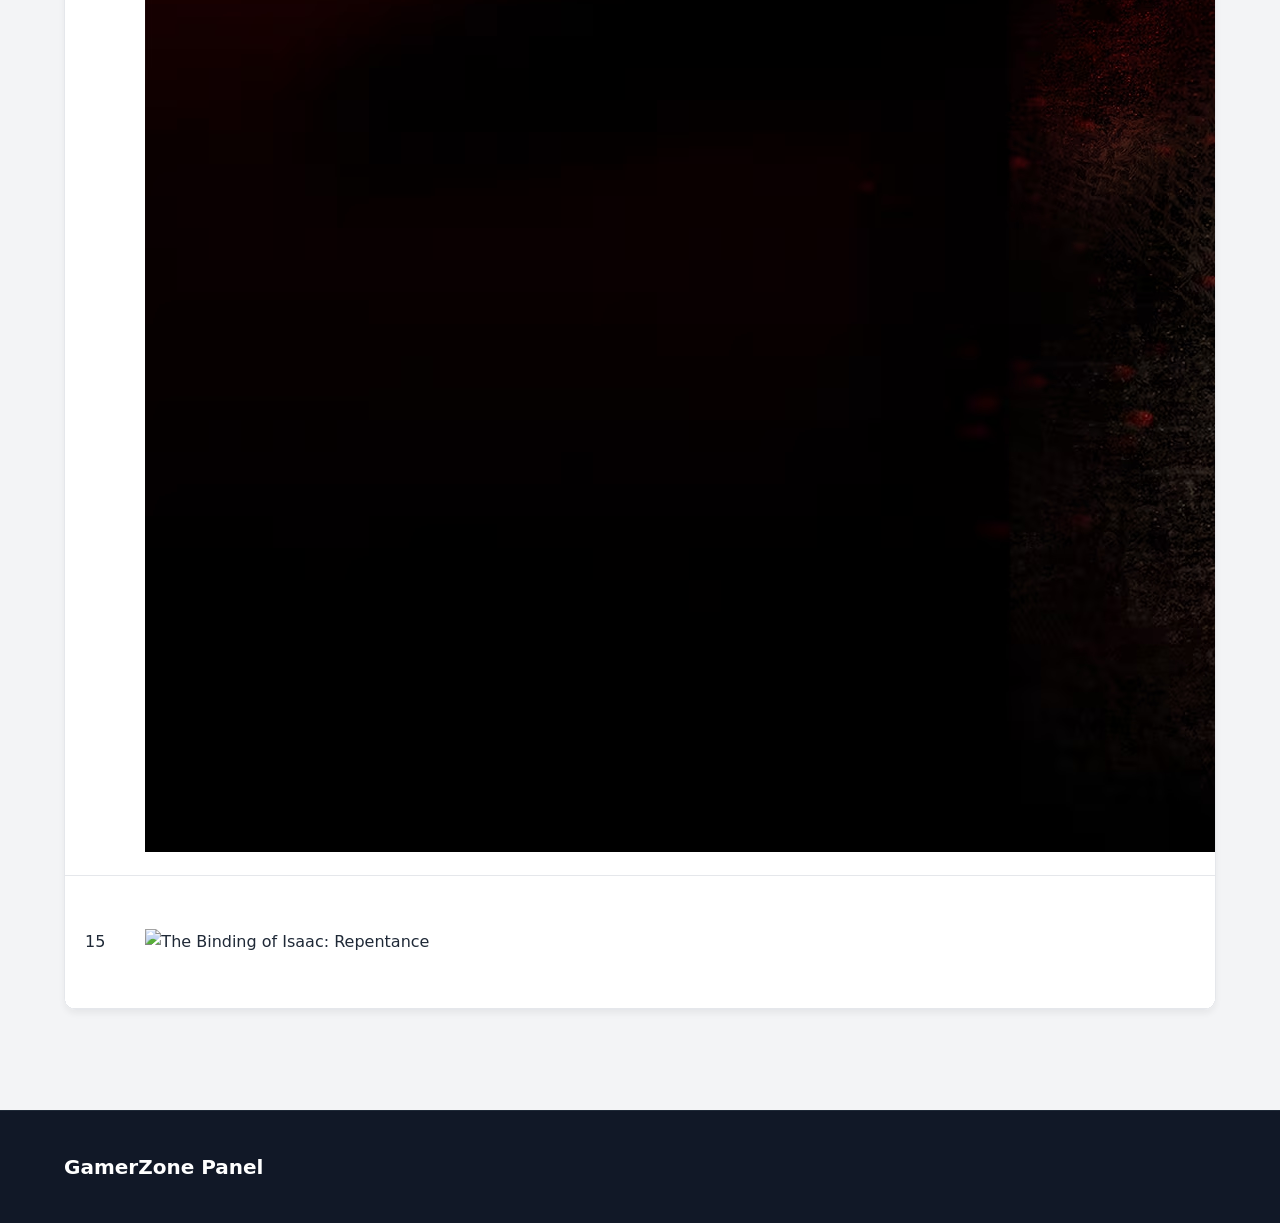
==== commit 6ab808c1: "Añade 11 productos al js y modularizacion del css" ====
--- a/admin-productos.html
+++ b/admin-productos.html
@@ -1,112 +1,132 @@
-<!DOCTYPE html>
+<!doctype html>
 <html lang="es">
-<head>
-    <meta charset="UTF-8">
-    <meta name="viewport" content="width=device-width, initial-scale=1.0">
+  <head>
+    <meta charset="UTF-8" />
+    <meta name="viewport" content="width=device-width, initial-scale=1.0" />
     <title>GamerZone | Panel de Administración</title>
-    <link rel="stylesheet" href="css/style.css">
-</head>
-<body>
-
+    <link rel="stylesheet" href="css/base.css">
+    <link rel="stylesheet" href="css/header.css">
+    <link rel="stylesheet" href="css/botones.css">
+    <link rel="stylesheet" href="css/formularios.css">
+    <link rel="stylesheet" href="css/admin.css">
+    <link rel="stylesheet" href="css/footer.css">
+  </head>
+  <body>
     <header>
-        <div class="logo">
-            <h1>GamerZone (ADMIN)</h1>
+      <div class="logo">
+            <a href="index.html">
+                <img src="img/gamer zone1.jpg" alt="GamerZone Logo" class="logo-img">
+            </a>
         </div>
-        <nav>
-            <ul class="nav-links">
-                <li><a href="index.html">Ir a la Tienda</a></li>
-                <li><a href="admin-productos.html" class="active">Productos</a></li>
-            </ul>
-        </nav>
-        <div class="user-actions">
-            <span>Administrador</span> | 
-            <a href="login.html">Cerrar Sesión</a>
-        </div>
+      <nav>
+        <ul class="nav-links">
+          <li><a href="index.html">Ir a la Tienda</a></li>
+          <li><a href="admin-productos.html" class="active">Productos</a></li>
+        </ul>
+      </nav>
+      <div class="user-actions">
+        <span>Administrador</span> |
+        <a href="login.html">Cerrar Sesión</a>
+      </div>
     </header>
 
     <main class="admin-container">
-        <h2>Gestión de Productos</h2>
+      <h2>Gestión de Productos</h2>
 
-        <!-- FORMULARIO DE CREACIÓN Y EDICIÓN -->
-        <div class="form-box admin-form-box">
-            <h3 id="form-titulo">Agregar Nuevo Producto</h3>
-            <form id="form-admin-producto" novalidate>
-                <input type="hidden" id="prod-id">
+      <!-- FORMULARIO DE CREACIÓN Y EDICIÓN -->
+      <div class="form-box admin-form-box">
+        <h3 id="form-titulo">Agregar Nuevo Producto</h3>
+        <form id="form-admin-producto" novalidate>
+          <input type="hidden" id="prod-id" />
 
-                <div class="form-row">
-                    <div class="form-group">
-                        <label for="prod-nombre">NOMBRE DEL JUEGO</label>
-                        <input type="text" id="prod-nombre" maxlength="100">
-                        <span class="error-msg" id="error-prod-nombre"></span>
-                    </div>
+          <div class="form-row">
+            <div class="form-group">
+              <label for="prod-nombre">NOMBRE DEL JUEGO</label>
+              <input type="text" id="prod-nombre" maxlength="100" />
+              <span class="error-msg" id="error-prod-nombre"></span>
+            </div>
 
-                    <div class="form-group">
-                        <label for="prod-plataforma">PLATAFORMA</label>
-                        <select id="prod-plataforma">
-                            <option value="">- Seleccione -</option>
-                            <option value="PlayStation 5">PlayStation 5</option>
-                            <option value="Xbox Series X">Xbox Series X</option>
-                            <option value="Nintendo Switch">Nintendo Switch</option>
-                            <option value="PC / Steam">PC / Steam</option>
-                        </select>
-                        <span class="error-msg" id="error-prod-plataforma"></span>
-                    </div>
-                </div>
+            <div class="form-group">
+              <label for="prod-plataforma">PLATAFORMA</label>
+              <select id="prod-plataforma">
+                <option value="">- Seleccione -</option>
+                <option value="PlayStation 5">PlayStation 5</option>
+                <option value="Xbox Series X">Xbox Series X</option>
+                <option value="Nintendo Switch">Nintendo Switch</option>
+                <option value="PC / Steam">PC / Steam</option>
+              </select>
+              <span class="error-msg" id="error-prod-plataforma"></span>
+            </div>
+          </div>
 
-                <div class="form-row">
-                    <div class="form-group">
-                        <label for="prod-precio">PRECIO ($)</label>
-                        <input type="number" id="prod-precio" min="1">
-                        <span class="error-msg" id="error-prod-precio"></span>
-                    </div>
+          <div class="form-row">
+            <div class="form-group">
+              <label for="prod-precio">PRECIO ($)</label>
+              <input type="number" id="prod-precio" min="1" />
+              <span class="error-msg" id="error-prod-precio"></span>
+            </div>
 
-                    <div class="form-group">
-                        <label for="prod-imagen">URL DE LA IMAGEN</label>
-                        <input type="text" id="prod-imagen" placeholder="https://via.placeholder.com/250x180">
-                        <span class="error-msg" id="error-prod-imagen"></span>
-                    </div>
-                </div>
+            <div class="form-group">
+              <label for="prod-imagen">URL DE LA IMAGEN</label>
+              <input
+                type="text"
+                id="prod-imagen"
+                placeholder="https://via.placeholder.com/250x180"
+              />
+              <span class="error-msg" id="error-prod-imagen"></span>
+            </div>
+          </div>
 
-                <div class="form-group">
-                    <label for="prod-descripcion">DESCRIPCIÓN</label>
-                    <textarea id="prod-descripcion" rows="3" maxlength="300"></textarea>
-                    <span class="error-msg" id="error-prod-descripcion"></span>
-                </div>
+          <div class="form-group">
+            <label for="prod-descripcion">DESCRIPCIÓN</label>
+            <textarea id="prod-descripcion" rows="3" maxlength="300"></textarea>
+            <span class="error-msg" id="error-prod-descripcion"></span>
+          </div>
 
-                <div class="admin-btn-group">
-                    <button type="submit" class="btn-submit" id="btn-guardar-prod">Guardar Producto</button>
-                    <button type="button" class="btn-cancelar" id="btn-cancelar-prod" onclick="limpiarFormularioAdmin()" style="display:none;">Cancelar Edición</button>
-                </div>
-            </form>
-        </div>
+          <div class="admin-btn-group">
+            <button type="submit" class="btn-submit" id="btn-guardar-prod">
+              Guardar Producto
+            </button>
+            <button
+              type="button"
+              class="btn-cancelar"
+              id="btn-cancelar-prod"
+              onclick="limpiarFormularioAdmin()"
+              style="display: none"
+            >
+              Cancelar Edición
+            </button>
+          </div>
+        </form>
+      </div>
 
-        <!-- TABLA DE PRODUCTOS -->
-        <div class="table-responsive">
-            <table class="admin-table">
-                <thead>
-                    <tr>
-                        <th>ID</th>
-                        <th>Imagen</th>
-                        <th>Nombre</th>
-                        <th>Plataforma</th>
-                        <th>Precio</th>
-                        <th>Acciones</th>
-                    </tr>
-                </thead>
-                <tbody id="tabla-productos-body">
-                    <!-- Se renderiza desde JS -->
-                </tbody>
-            </table>
-        </div>
+      <!-- TABLA DE PRODUCTOS -->
+      <div class="table-responsive">
+        <table class="admin-table">
+          <thead>
+            <tr>
+              <th>ID</th>
+              <th>Imagen</th>
+              <th>Nombre</th>
+              <th>Plataforma</th>
+              <th>Precio</th>
+              <th>Acciones</th>
+            </tr>
+          </thead>
+          <tbody id="tabla-productos-body">
+            <!-- Se renderiza desde JS -->
+          </tbody>
+        </table>
+      </div>
     </main>
 
     <footer>
-        <div class="footer-content">
-            <div class="footer-logo">GamerZone Panel</div>
-        </div>
+      <div class="footer-content">
+        <div class="footer-logo">GamerZone Panel</div>
+      </div>
     </footer>
 
     <script src="js/productos.js"></script>
     <script src="js/admin.js"></script>
-</body>
-</html>+  </body>
+</html>
--- a/css/base.css
+++ b/css/base.css
@@ -0,0 +1,53 @@
+/* ============================================
+   BASE.CSS
+   Variables globales, reset y estilos del <body>
+   ============================================ */
+
+:root {
+    /* Colores de marca */
+    --color-azul-gamer: #60a5fa;
+    --color-azul-principal: #2563eb;
+    --color-azul-hover: #1d4ed8;
+    --color-azul-oscuro: #1e3a8a;
+
+    /* Neutros / superficies */
+    --color-fondo: #f3f4f6;
+    --color-texto: #1f2937;
+    --color-texto-suave: #374151;
+    --color-texto-gris: #6b7280;
+    --color-borde: #e5e7eb;
+    --color-borde-input: #d1d5db;
+    --color-fondo-input: #f9fafb;
+
+    /* Header / footer (dark) */
+    --color-dark: #111827;
+    --color-dark-texto: #d1d5db;
+    --color-dark-borde: #1f2937;
+    --color-dark-texto-suave: #9ca3af;
+
+    /* Estados */
+    --color-exito: #16a34a;
+    --color-error: #ef4444;
+    --color-advertencia: #f59e0b;
+
+    /* Tipografía */
+    --fuente-principal: 'Inter', system-ui, sans-serif;
+}
+
+/* RESET GENERAL */
+* {
+    margin: 0;
+    padding: 0;
+    box-sizing: border-box;
+    font-family: var(--fuente-principal);
+}
+
+body {
+    background-color: var(--color-fondo);
+    color: var(--color-texto);
+    line-height: 1.6;
+}
+
+main {
+    padding: 40px 5%;
+}
--- a/css/header.css
+++ b/css/header.css
@@ -0,0 +1,82 @@
+/* ============================================
+   HEADER.CSS
+   Cabecera, navegación, logo y acciones de usuario
+   ============================================ */
+
+header {
+    display: flex;
+    justify-content: space-between;
+    align-items: center;
+    padding: 20px 5%;
+    background-color: var(--color-dark);
+    color: white;
+    box-shadow: 0 4px 10px rgba(0, 0, 0, 0.15);
+    position: sticky;
+    top: 0;
+    z-index: 100;
+}
+
+header .logo h1 {
+    font-size: 24px;
+    font-weight: 700;
+    color: var(--color-azul-gamer);
+    letter-spacing: -0.5px;
+}
+
+.logo-img {
+    height: 50px;
+    width: auto;
+    display: block;
+}
+
+nav .nav-links {
+    list-style: none;
+    display: flex;
+    gap: 30px;
+}
+
+nav .nav-links a {
+    text-decoration: none;
+    color: var(--color-dark-texto);
+    font-weight: 600;
+    font-size: 15px;
+    transition: color 0.3s ease;
+}
+
+nav .nav-links a.active,
+nav .nav-links a:hover {
+    color: var(--color-azul-gamer);
+}
+
+.user-actions {
+    display: flex;
+    align-items: center;
+    gap: 15px;
+    font-size: 14px;
+}
+
+.user-actions a {
+    text-decoration: none;
+    color: var(--color-dark-texto);
+    transition: color 0.3s ease;
+}
+
+.user-actions a:hover {
+    color: white;
+}
+
+.cart-icon {
+    background: var(--color-azul-principal);
+    padding: 8px 16px;
+    border-radius: 20px;
+    color: white !important;
+    font-weight: 700;
+    display: flex;
+    align-items: center;
+    gap: 5px;
+    transition: background 0.3s ease;
+}
+
+.cart-icon:hover {
+    background: var(--color-azul-hover);
+}
--- a/css/botones.css
+++ b/css/botones.css
@@ -0,0 +1,27 @@
+/* ============================================
+   BOTONES.CSS
+   Botones reutilizables en todo el sitio
+   ============================================ */
+
+.btn-primary,
+.btn-submit,
+.btn-pagar {
+    display: inline-block;
+    width: 100%;
+    padding: 12px 20px;
+    background-color: var(--color-azul-principal);
+    color: #ffffff;
+    border: none;
+    text-decoration: none;
+    font-weight: 600;
+    font-size: 15px;
+    border-radius: 8px;
+    cursor: pointer;
+    transition: background-color 0.3s ease;
+}
+
+.btn-primary:hover,
+.btn-submit:hover,
+.btn-pagar:hover {
+    background-color: var(--color-azul-hover);
+}
--- a/css/formularios.css
+++ b/css/formularios.css
@@ -0,0 +1,78 @@
+/* ============================================
+   FORMULARIOS.CSS
+   Formularios de login, registro y admin
+   ============================================ */
+
+.form-container {
+    display: flex;
+    justify-content: center;
+    align-items: center;
+    padding: 40px 0;
+}
+
+.form-box {
+    background: #fff;
+    border: 1px solid var(--color-borde);
+    padding: 40px;
+    width: 100%;
+    max-width: 550px;
+    border-radius: 12px;
+    box-shadow: 0 10px 25px rgba(0, 0, 0, 0.05);
+}
+
+.form-header {
+    text-align: center;
+    margin-bottom: 30px;
+}
+
+.form-header h2 {
+    color: var(--color-azul-principal);
+    margin-bottom: 5px;
+}
+
+.form-header h3 {
+    color: var(--color-texto-gris);
+    font-size: 16px;
+    font-weight: 400;
+}
+
+.form-group {
+    display: flex;
+    flex-direction: column;
+    margin-bottom: 18px;
+}
+
+.form-group label {
+    font-size: 13px;
+    font-weight: 700;
+    margin-bottom: 8px;
+    color: var(--color-texto-suave);
+}
+
+.form-group input,
+.form-group select,
+.form-group textarea {
+    padding: 12px;
+    border: 1px solid var(--color-borde-input);
+    border-radius: 8px;
+    font-size: 15px;
+    background-color: var(--color-fondo-input);
+    transition: border-color 0.3s ease, box-shadow 0.3s ease;
+}
+
+.form-group input:focus,
+.form-group select:focus,
+.form-group textarea:focus {
+    outline: none;
+    border-color: var(--color-azul-principal);
+    background-color: #fff;
+    box-shadow: 0 0 0 3px rgba(37, 99, 235, 0.15);
+}
+
+.error-msg {
+    color: var(--color-error);
+    font-size: 12px;
+    margin-top: 5px;
+    font-weight: 600;
+    min-height: 18px;
+}
--- a/css/admin.css
+++ b/css/admin.css
@@ -0,0 +1,50 @@
+/* ============================================
+   ADMIN.CSS
+   Tabla y acciones del panel de administración
+   (admin-productos.html)
+   ============================================ */
+
+.table-responsive {
+    overflow-x: auto;
+    background: #fff;
+    border-radius: 12px;
+    box-shadow: 0 4px 6px rgba(0, 0, 0, 0.05);
+    border: 1px solid var(--color-borde);
+}
+
+.admin-table {
+    width: 100%;
+    border-collapse: collapse;
+}
+
+.admin-table th,
+.admin-table td {
+    padding: 15px 20px;
+    text-align: left;
+    border-bottom: 1px solid var(--color-borde);
+}
+
+.admin-table th {
+    background-color: var(--color-fondo-input);
+    color: var(--color-texto-suave);
+    font-weight: 700;
+}
+
+.btn-accion {
+    padding: 8px 12px;
+    border: none;
+    border-radius: 6px;
+    cursor: pointer;
+    font-weight: 600;
+    font-size: 13px;
+    color: #fff;
+}
+
+.btn-editar {
+    background-color: var(--color-advertencia);
+    margin-right: 5px;
+}
+
+.btn-eliminar-admin {
+    background-color: var(--color-error);
+}
--- a/css/footer.css
+++ b/css/footer.css
@@ -0,0 +1,54 @@
+/* ============================================
+   FOOTER.CSS
+   Pie de página y newsletter
+   ============================================ */
+
+footer {
+    background-color: var(--color-dark);
+    color: var(--color-dark-texto-suave);
+    padding: 40px 5%;
+    margin-top: 60px;
+    border-top: 1px solid var(--color-dark-borde);
+}
+
+.footer-content {
+    display: flex;
+    justify-content: space-between;
+    align-items: center;
+    flex-wrap: wrap;
+    gap: 30px;
+}
+
+.footer-logo {
+    font-size: 20px;
+    font-weight: bold;
+    color: #fff;
+}
+
+.footer-links a {
+    color: var(--color-dark-texto-suave);
+    text-decoration: none;
+    margin: 0 10px;
+    transition: color 0.3s ease;
+}
+
+.footer-links a:hover {
+    color: var(--color-azul-gamer);
+}
+
+.footer-newsletter input {
+    padding: 10px;
+    border: none;
+    border-radius: 6px 0 0 6px;
+    outline: none;
+}
+
+.footer-newsletter button {
+    padding: 10px 20px;
+    background-color: var(--color-azul-principal);
+    color: white;
+    border: none;
+    border-radius: 0 6px 6px 0;
+    cursor: pointer;
+    font-weight: bold;
+}
